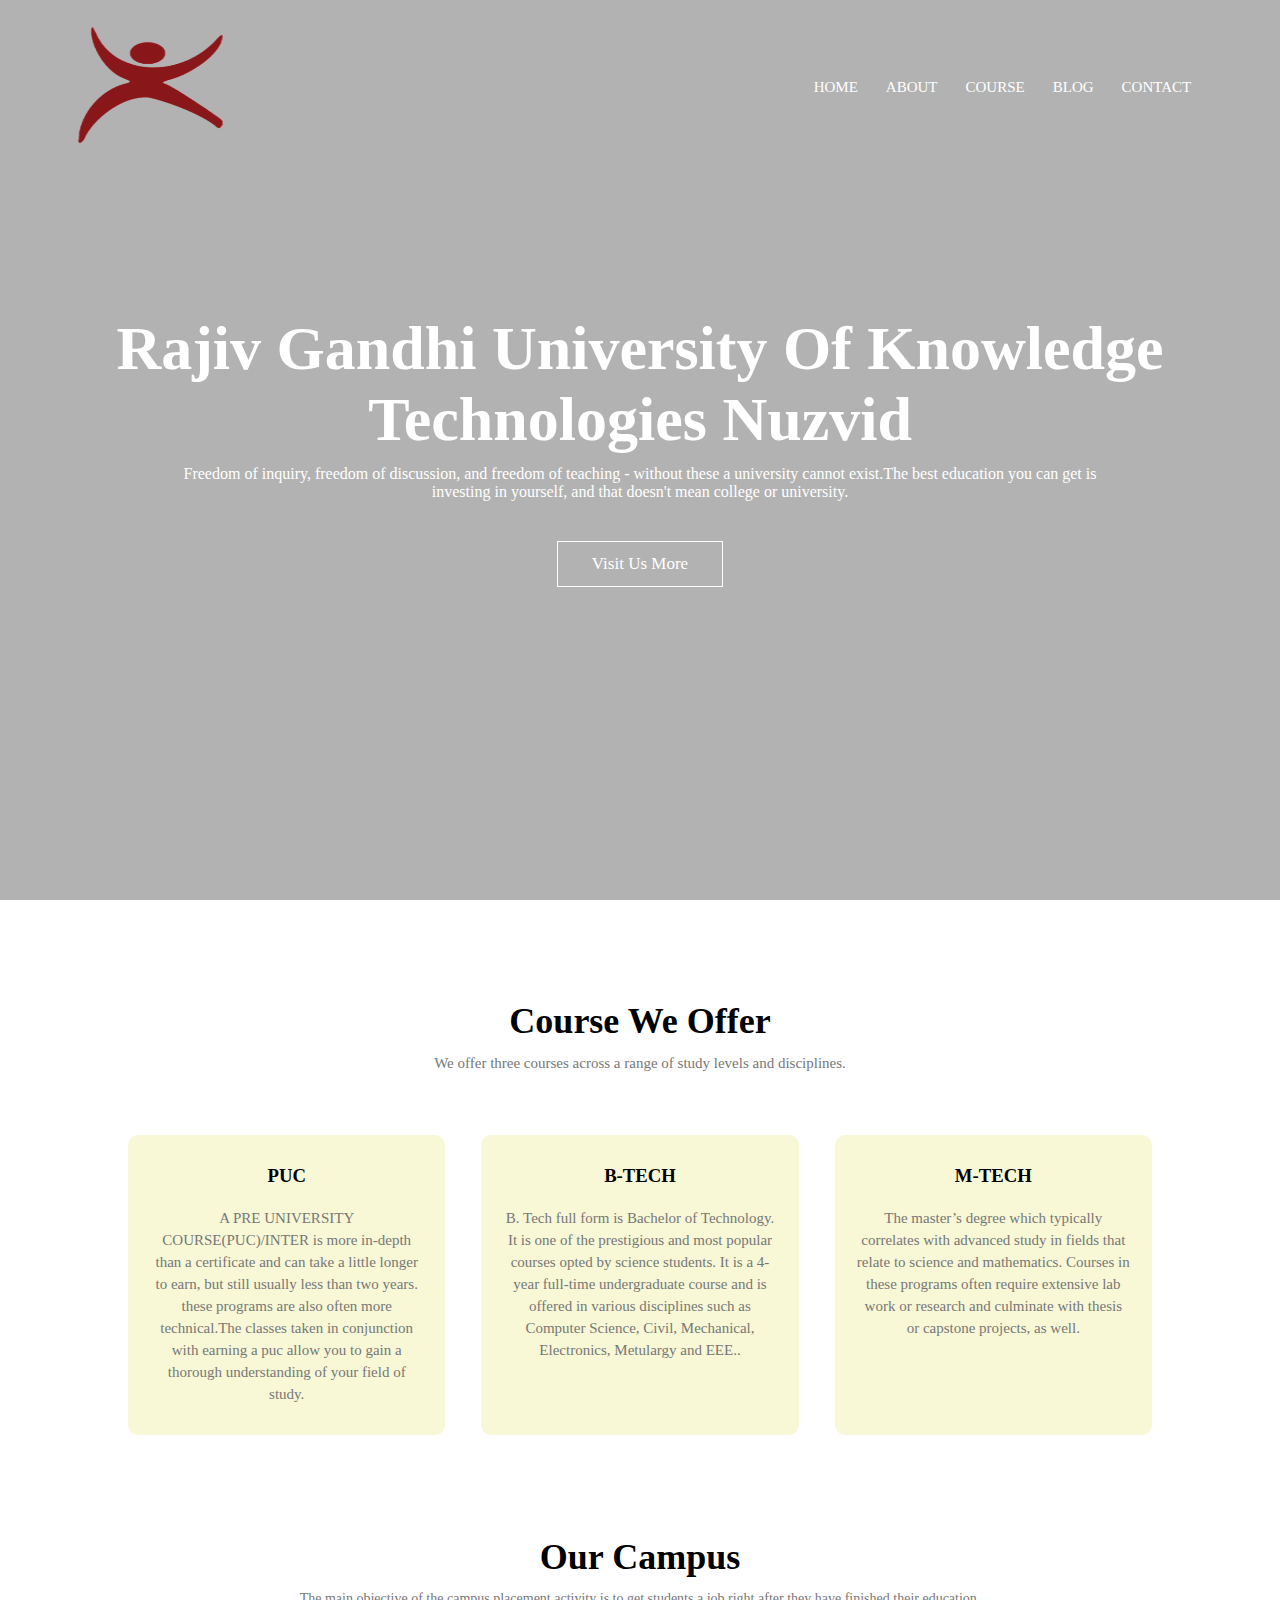
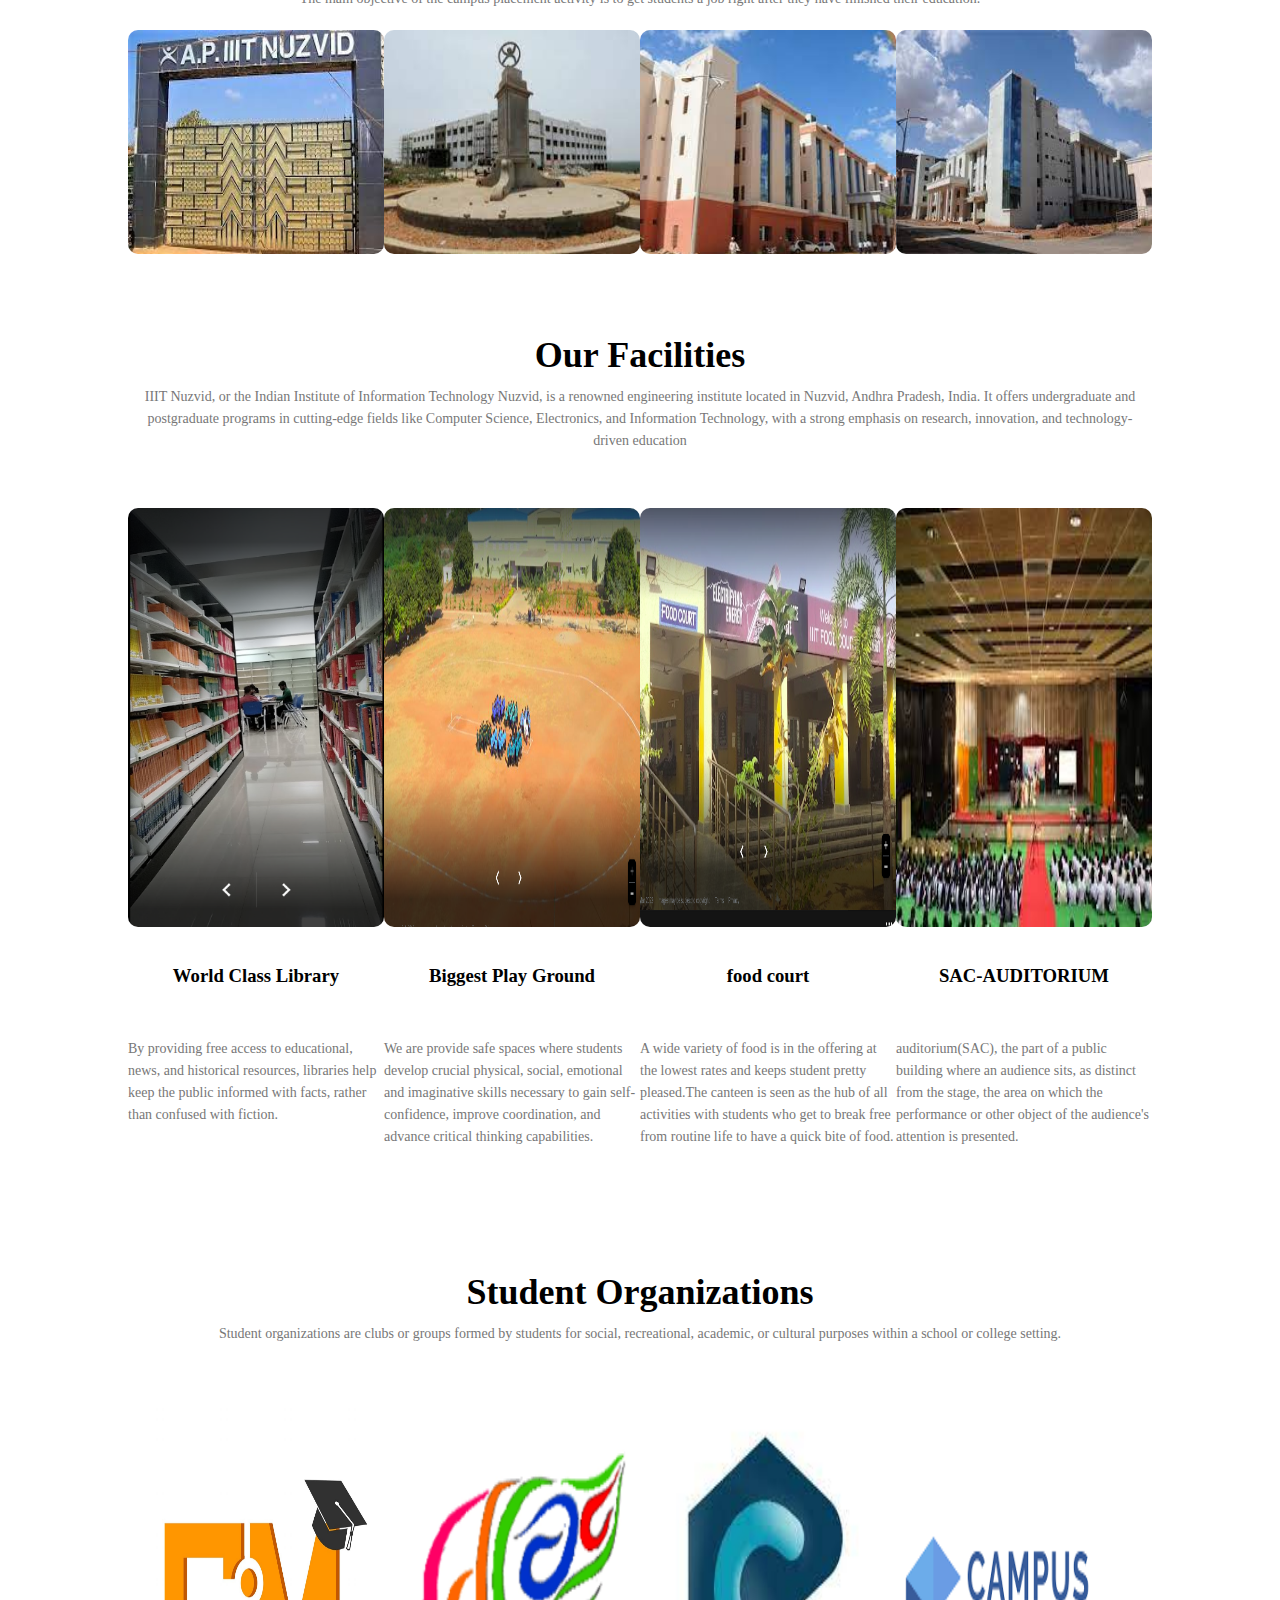
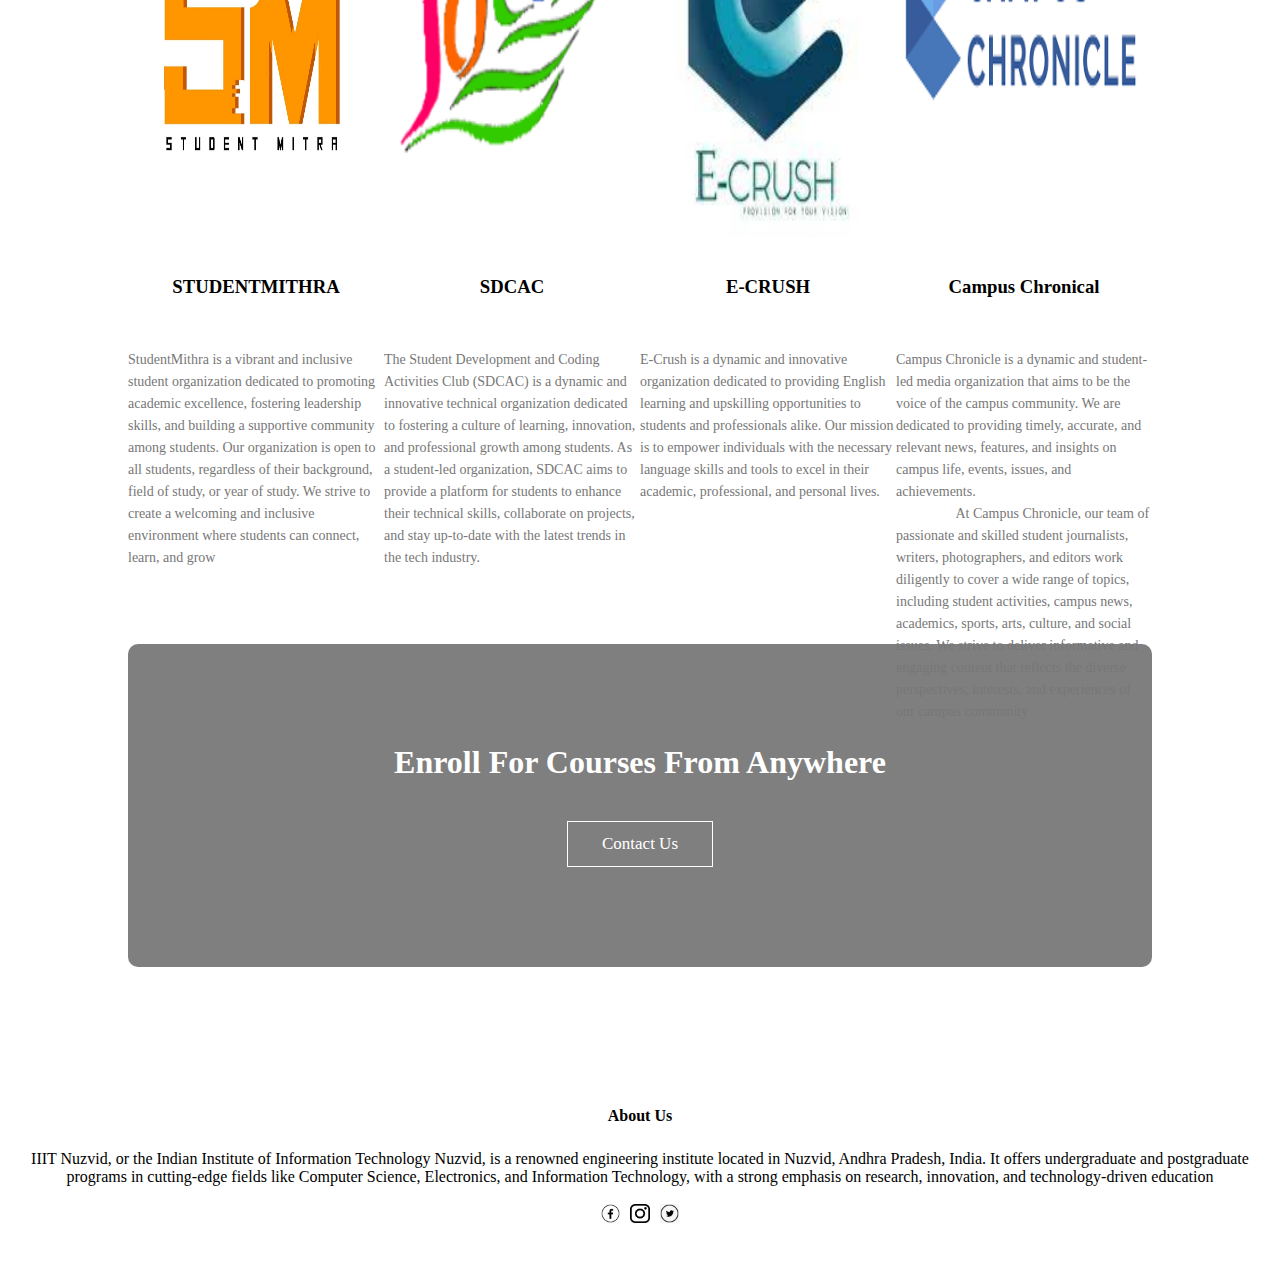
==== index.html @ 4514f5bd "Add files via upload" ====
<!DOCTYPE html>
<html lang="en">

<head>
    <meta charset="UTF-8">
    <meta name="viewport" content="width=device-width, initial-scale=1.0">
    <title>RGUKT</title>
    <link rel="stylesheet" href="style.css">
    <link rel="stylesheet" media="screen and (max-width:700px)" href="responsive.css">
</head>

<body>

    <section class="header">
        <nav>
            <a href="index.html"><img src="images/logo.png"></a>
            <div class="nav-links" id="nav-links">
                <i class="close-icon" onclick="hiddenMenu()">&#10006;</i>
                <ul>
                    <li><a href="index.html">HOME</a></li>
                    <li><a href="about.html">ABOUT</a></li>
                    <li><a href="course.html">COURSE</a></li>
                    <li><a href="blog.html">BLOG</a></li>
                    <li><a href="contact.html">CONTACT</a></li>

                </ul>
            </div>
            <i class="menu-icon" onclick="showMenu()">&#8801;</i>
        </nav>

        <div class="text-box">
            <h1>Rajiv Gandhi University Of Knowledge Technologies Nuzvid</h1>
            <p>Freedom of inquiry, freedom of discussion, and freedom of teaching - without these a university cannot exist.The best education you can get is <br>investing in yourself, and that doesn't mean college or university.</p>

            <a href="" class="visit-btn">Visit Us More</a>

        </div>

    </section>


    <section class="course">
        <h1>Course We Offer</h1>
        <p>We offer three courses across a range of study levels and disciplines.</p>

        <div class="course-cards">
            <div class="card">
                <h3>PUC</h3>
                <p>A PRE UNIVERSITY COURSE(PUC)/INTER is more in-depth than a certificate and can take a little longer to earn, but still usually less than two years. these programs are also often more technical.The classes taken in conjunction with earning a puc allow you to gain a thorough understanding of your field of study.</p>
            </div>
            <div class="card">
                <h3>B-TECH</h3>
                <p>B. Tech full form is Bachelor of Technology. It is one of the prestigious and most popular courses opted by science students. It is a 4-year full-time undergraduate course and is offered in various disciplines such as Computer Science, Civil, Mechanical, Electronics, Metulargy and EEE..</p>
            </div>
            <div class="card">
                <h3>M-TECH</h3>
                <p>The master’s degree which typically correlates with advanced study in fields that relate to science and mathematics. Courses in these programs often require extensive lab work or research and culminate with thesis or capstone projects, as well.</p>
            </div>
        </div>
    </section>


    <section class="campus">
        <h1>Our Campus</h1>
        <p>The main objective of the campus placement activity is to get students a job right after they have finished their education.</p>

        <div class="campus-cards">
            <div class="card-col">
                <img src="images/iiitn.jpeg" alt="">
                <div class="layer">
                    <h3>NUZVID</h3>
                </div>
            </div>

            <div class="card-col">
                <img src="images/iiits.jpeg" alt="">
                <div class="layer">
                    <h3>SRIKAKULAM</h3>
                </div>
            </div>
            <div class="card-col">
                <img src="images/iiito.jpeg" alt="">
                <div class="layer">
                    <h3>ONGOAL</h3>
                </div>
            </div>
            <div class="card-col">
                <img src="images/iiitr.jpeg" alt="">
                <div class="layer">
                    <h3>RK VALLEY</h3>
                </div>
            </div>

        </div>
    </section>


    <!-- facilities -->

    <section class="facilities">
        <h1>Our Facilities</h1>
        <p>IIIT Nuzvid, or the Indian Institute of Information Technology Nuzvid, is a renowned engineering institute located in Nuzvid, Andhra Pradesh, India. It offers undergraduate and postgraduate programs in cutting-edge fields like Computer Science, Electronics, and Information Technology, with a strong emphasis on research, innovation, and technology-driven education</p>

        <div class="facilities-card">
            <div class="fac-card">
                <img src="images/library.png" alt="">
                <h3>World Class Library</h3>
                <p>By providing free access to educational, news, and historical resources, libraries help keep the public informed with facts, rather than confused with fiction.</p>
            </div>
            <div class="fac-card">
                <img src="images/ground.png" alt="">
                <h3>Biggest Play Ground</h3>
                <p>We are provide safe spaces where students develop crucial physical, social, emotional and imaginative skills necessary to gain self-confidence, improve coordination, and advance critical thinking capabilities.</p>
            </div>
            <div class="fac-card">
                <img src="images/fc.png" alt="">
                <h3>food court</h3>
                <p>A wide variety of food is in the offering at the lowest rates and keeps student pretty pleased.The canteen is seen as the hub of all activities with students who get to break free from routine life to have a quick bite of food.</p>
            </div>
             <div class="fac-card">
                <img src="images/aud.jpeg" alt="">
                <h3>SAC-AUDITORIUM</h3>
                <p>auditorium(SAC), the part of a public building where an audience sits, as distinct from the stage, the area on which the performance or other object of the audience's attention is presented.</p>
            </div>
        </div>

    </section>

    <section class="facilities">
        <h1>Student Organizations</h1>
            <p>Student organizations are clubs or groups formed by students for social, recreational, academic, or cultural purposes within a school or college setting.</p>
        <div class="facilities-card">
            <div class="fac-card">
                <img src="images/sm.jpg" alt="">
                <h3>STUDENTMITHRA</h3>
                <p>StudentMithra is a vibrant and inclusive student organization dedicated to promoting academic excellence, fostering leadership skills, and building a supportive community among students. Our organization is open to all students, regardless of their background, field of study, or year of study. We strive to create a welcoming and inclusive environment where students can connect, learn, and grow</p>
            </div>
            <div class="fac-card">
                <img src="images/sdcac.png" alt="">
                <h3>SDCAC</h3>
                <p>The Student Development and Coding Activities Club (SDCAC) is a dynamic and innovative technical organization dedicated to fostering a culture of learning, innovation, and professional growth among students. As a student-led organization, SDCAC aims to provide a platform for students to enhance their technical skills, collaborate on projects, and stay up-to-date with the latest trends in the tech industry.</p>
            </div>
            <div class="fac-card">
                <img src="images/ecrush.jpeg" alt="">
                <h3>E-CRUSH</h3>
                <p>E-Crush is a dynamic and innovative organization dedicated to providing English learning and upskilling opportunities to students and professionals alike. Our mission is to empower individuals with the necessary language skills and tools to excel in their academic, professional, and personal lives.</p>
            </div>
             <div class="fac-card">
                <img src="images/cc.png" alt="">
                <h3>Campus Chronical</h3>
                <p>Campus Chronicle is a dynamic and student-led media organization that aims to be the voice of the campus community. We are dedicated to providing timely, accurate, and relevant news, features, and insights on campus life, events, issues, and achievements.
                 At Campus Chronicle, our team of passionate and skilled student journalists, writers, photographers, and editors work diligently to cover a wide range of topics, including student activities, campus news, academics, sports, arts, culture, and social issues. We strive to deliver informative and engaging content that reflects the diverse perspectives, interests, and experiences of our campus community</p>
            </div>
        </div>
    </section>

    <section class="online-course">
        <h1>Enroll For Courses From Anywhere</h1>
        <a href="" class="visit-btn">Contact Us</a>
    </section>


<!-- footer -->

<section class="footer">
    <h4>About Us</h4>
      <p>IIIT Nuzvid, or the Indian Institute of Information Technology Nuzvid, is a renowned engineering institute located in Nuzvid, Andhra Pradesh, India. It offers undergraduate and postgraduate programs in cutting-edge fields like Computer Science, Electronics, and Information Technology, with a strong emphasis on research, innovation, and technology-driven education</p>
    <div class="icons">
        <i class="fo-img" class="facebook"><img src="images/footer1.png" alt=""></i>
        <i class="fo-img" class="instagram"><img src="images/footer2.png" alt=""></i>
        <i class="fo-img" class="twitter"><img src="images/footer3.png" alt=""></i>
    </div>
</section>


    <!-- javascript for slide menu -->

    <script>
        var navlinks = document.getElementById("nav-links")

        function hiddenMenu() {
            navlinks.style.right= "-200px";
        }

        function showMenu() {
            navlinks.style.right = "0";
        }


    </script>

</body>

</html>
---- style.css ----
*{
    margin: 0;
    padding: 0;
  
}

/* header */

.header{
    min-height: 100vh;
    width: 100%;
    background-image:linear-gradient(rgba(0,0,0,.3),rgba(0,0,0,.3)),url('images/h.jpg');
    background-position: center;
    background-size: cover;
    position: relative;
}

/* navbar */

nav{
    display: flex;
    padding: 2% 6%;
    justify-content: space-between;
    align-items: center;
}

nav img{
    width: 150px;
    height: 120px;

}

.nav-links{
    flex: 1;
    text-align: right;
}

.nav-links ul li{
    list-style: none;
    display: inline-block;
    padding: 8px 12px;
    position: relative;
}


.nav-links ul li a{
    color: white;
    text-decoration: none;
    font-size: 15px;
}


.nav-links ul li::after{
    content: "";
    width: 0%;
    height: 2px;
    background: rgb(228, 85, 85);
    display: block;
    margin: auto;
    transition: 0.5s;
}

.nav-links ul li:hover::after{
    width: 100%;
}


.text-box{
    width: 95%;
    color: white;
    position: absolute;
    top: 50%;
    left: 50%;
    transform: translate(-50%,-50%);
    text-align: center;
}

.text-box h1{
    font-size: 62px;
    
}

.text-box p{
    margin: 10px 0 40px;
    font-size: 16px;
}

.visit-btn{
    display: inline-block;
    text-decoration: none;
    color: white;
    border: 1px solid white;
    padding: 12px 34px;
    font-size: 17px;
    background: transparent;
    position: relative;
    cursor: pointer;
}

.visit-btn:hover{
    border: 1px solid rgb(228, 85, 85);
    background: rgb(228, 85, 85);
    transition: .5s;
}

nav .close-icon, .menu-icon{
    display: none;
}



/* course section */

.course{
    width: 80%;
    margin: auto;
    text-align: center;
    padding-top: 100px;
}

.course h1{
    font-size: 36px;
    font-weight: 600;
}


.course p{
    color: #777;
    font-size: 15px;
    font-weight: 300;
    line-height: 22px;
    padding: 10px;
}

.course-cards{
    margin-top: 5%;
    display: flex;
    justify-content: space-between;
}


.card{
    flex-basis: 31%;
    background: rgb(231, 233, 119,0.3);
    border-radius: 10px;
    margin-bottom: 5%;
    padding:  20px  12px;
    box-sizing: border-box;
    transition: 0.5s;
}

.course-cards h3{
    text-align: center;
    font-weight: 600;
    margin: 10px 0;
}

.card:hover{
    box-shadow: 0 0 20px 0px rgb(0, 0, 0,0.3);
}





/* campus section */
.campus{
    
    width: 80%;
    margin: auto;
    text-align: center;
    padding-top: 50px;
}

.campus h1{
    font-size: 36px;
    font-weight: 600;
}

.campus p{
    color: #777;
    font-size: 14px;
    font-weight: 300;
    line-height: 22px;
    padding: 10px;
}

.campus-cards{
     display: flex;
     justify-content: space-between;
     margin-top: 10px;
}

.card-col{
    flex-basis: 32%;
    border-radius: 10px;
    margin-bottom: 30px;
    position: relative;
    overflow: hidden;
}

.card-col img{
    width: 100%;
    display: block;
    height: 100%;
}

.card-col .layer{
    background:transparent;
    height: 100%;
    width: 100%;
    position: absolute;
    top: 0;
    left: 0;
    transition: 0.5s;
}


.card-col .layer:hover{
    background: rgb(255, 0, 0,0.7);
}


.layer h3{
    width: 100%;
    font-weight: 500;
    color: white;
    font-size: 22px;
    bottom: 0;
    /* left: 50%; */
    /* transform: translateX(-50%); */
    position: absolute;
    opacity: 0;
    transition: 0.5s;
}

.layer:hover h3{
    bottom: 49%;
    opacity: 1;
}



/* facilities section */
.facilities{
    width: 80%;
    margin: auto;
    text-align: center;
    padding-top: 50px;
}

.facilities p{
    color: #777;
    font-size: 14px;
    font-weight: 300;
    line-height: 22px;
    padding: 10px;
}

.facilities h1{
    font-size: 36px;
    font-weight: 600;
}

.facilities-card{
    display:-webkit-flex;
    justify-content:start;
    white-space:pre-wrap;
    margin-top: 10px;
}


.fac-card{
    flex-basis: 100%;
    border-radius: 10px;
    margin-bottom: 5%;
    text-align: left;
}

.fac-card img{
    width: 100%;
    border-radius: 10px;
    height: 60%;
}

.fac-card img:hover{
    box-shadow: 0 3px 5px 5px rgb(0,0,0,.3 );
    width: 100%;
}

.fac-card h3{
    margin-top: 16px;
    margin-bottom: 15px;
    text-align: center;
}

.fac-card p{
    padding: 0;
}


.online-course{
    margin: 100px auto;
    width: 80%;
    background-image: linear-gradient(rgba(0, 0, 0,0.5), rgba(0, 0, 0,0.5));
    background-position: center;
    background-size: cover;
    border-radius: 10px;
    text-align: center;
    padding: 100px 0;

}

.online-course h1{
    color: white;
    margin-bottom: 40px;
    padding: 0;
}





/* footer */

.footer{
    width: 100%;
    text-align: center;
    padding: 30px 0;

}

.footer h4{
    margin-bottom: 25px;
    margin-top: 10px;
    font-weight: 600;
}

.fo-img img{
    margin: 0 3px;
    cursor: pointer;
    padding: 18px 0;
}

.fo-img img{
    width: 1.5%;
}


/* --------- About page ---------- */

.about-header{
    height: 65vh;
    width: 100%;
    background-image: linear-gradient(rgba(0,0,0,.3),rgba(0,0,0,.3)) ,url('images/h.jpg');
    background-position: center;
    background-size: cover;
    text-align: center;
    color: white;
}

.about-header h1{
    font-size: 30px;
    font-weight: 600;
    margin-top: 80px;
}


.about-us{
    display: flex;
    justify-content: space-between;
    width: 80%;
    margin: auto;
    padding-top: 80px;
    padding-bottom: 50px;
}


.about-card{
    flex-basis: 48%;
    padding: 30px 2px;

}

.about-card img{
    width: 100%;
}

.about-card h1{
    font-size: 36px;
    font-weight: 600;
    padding-top: 0;
}


.about-card p{
    color: #777;
    font-size: 16px;
    font-weight: 300;
    line-height: 22px;
    padding: 15px 0 25px;
}


.about-btn{
    display: inline-block;
    text-decoration: none;
    color:rgb(228, 85, 85);
    border: 1px solid rgb(228, 85, 85);
    padding: 12px 34px;
    font-size: 15px;
    background: transparent;
    position: relative;
    cursor: pointer;
}

.about-btn:hover{
    border: 1px solid rgb(228, 85, 85);
    background: rgb(228, 85, 85);
    color: white;
    transition: .5s;
}


/* --------- Course page ----------- */

.course-header{
    height: 65vh;
    width: 100%;
    background-image: linear-gradient(rgba(0,0,0,.3),rgba(0,0,0,.3)) ,url('images/h.jpg');
    background-position: center;
    background-size: cover;
    text-align: center;
    color: white;
}

.course-header h1{
    font-size: 30px;
    font-weight: 600;
    margin-top: 80px;
}



/* ------- Blog page --------- */

.blog-header{
    height: 65vh;
    width: 100%;
    background-image: linear-gradient(rgba(0,0,0,.3),rgba(0,0,0,.3)) ,url('images/h.jpg');
    background-position: center;
    background-size: cover;
    text-align: center;
    color: white;
}

.blog-header h1{
    font-size: 30px;
    font-weight: 600;
    margin-top: 80px;
}

.blog-content{
    display: flex;
}

.blog-page{
    width: 80%;
    margin: auto;
    padding: 60px 0;
}

.content-left{
    flex-basis: 65%;
}

.content-left img{
    width: 100%;
}

.content-left h2{
    color: black;
    font-weight: 600;
    margin: 30px 0;
}

.content-left p{
    color: #777;
    font-size: 16px;
    line-height: 22px;
}



.content-right{
     flex-basis: 32%;
     margin-left: 35px;

}

.content-right h3{
    background: rgb(228, 85, 85) ;
    color: white;
    padding: 7px 0;
    font-size: 16px;
    margin-bottom: 20px;
    text-align: center;

}

.content-right div{
    display: flex;
    align-items: center;
    justify-content: space-between;
    color: #555;
    padding: 8px;
    box-sizing: border-box;
}

/* ----- comment box ---- */

.comment-box{
    border: 1px solid #ccc;
    margin: 50px 0;
    padding: 10px 20px;

}

.comment-box h3{
    text-align: left;
}

.comment-form input , .comment-form textarea{
    width: 100%;
    padding: 10px;
    margin: 15px 0;
    box-sizing: border-box;
    border: none;
    outline: none;
    background: #f0f0f0;
}

.comment-btn{
    display: inline-block;
    text-decoration: none;
    color:rgb(228, 85, 85);
    border: 1px solid rgb(228, 85, 85);
    padding: 12px 28px;
    font-size: 11px;
    background: transparent;
    position: relative;
    cursor: pointer;
    margin: 10px 0;
}

.comment-btn:hover{
    border: 1px solid rgb(228, 85, 85);
    background: rgb(228, 85, 85);
    color: white;
    transition: .5s;
}


 


/* -------- contact us page -------- */

.contact-header{
    height: 65vh;
    width: 100%;
    background-image: linear-gradient(rgba(0,0,0,.2),rgba(0,0,0,.2)) ,url('images/h.jpg');
    background-position: center;
    background-size: cover;
    text-align: center;
    color: white;
}

.contact-header h1{
    font-size: 30px;
    font-weight: 600;
    margin-top: 80px;
    /* box-shadow: 0 1px 10px 3px black;
    padding: 10px;
    width: 20%;
    left: 40%;
    position: absolute; */
}



.location{
    width: 80%;
    margin: auto;
    padding: 80px 0;
}


.location iframe{
    width: 100%;
}


.contact-us{
        display: flex;
        width: 80%;
        margin: auto;
        justify-content: space-between;

}

.information{
    flex-basis: 48%;
    margin-bottom: 30px;

}

.information div{
    display: flex;
    align-items: center;
    margin-bottom: 40px;
}


.information div p{
    color: #777;
    font-size: 12px;
    line-height: 22px;
    padding: 0;

}

.information div h5{
    font-size: 20px;
    margin-bottom: 5px;
    color: #555;
    font-weight: 400;
}


/* detail-info  */

.detail-info input , .detail-info textarea{
    width: 100%;
    padding: 15px;
    margin-bottom: 17px;
    outline: none;
    border: 1px solid #ccc;
    box-sizing: border-box;
}



.send-info{
    display: inline-block;
    text-decoration: none;
    color:rgb(228, 85, 85);
    border: 1px solid rgb(228, 85, 85);
    padding: 12px 28px;
    font-size: 11px;
    background: transparent;
    position: relative;
    cursor: pointer;
    margin: 10px 0;
}

.send-info:hover{
    border: 1px solid rgb(228, 85, 85);
    background: rgb(228, 85, 85);
    color: white;
    transition: .5s;
}
---- responsive.css ----
/* navbar */

.text-box {
    top: 65%;
}

.text-box h1{
    font-size: 25px;
    
}

.nav-links ul li{
    display: block;
    margin: 12px 0px;
}

.nav-links{
    position: fixed;
    background: #20843c;
    height: 100vh;
    width: 200px;
    top: 0;
    right: -200px;
    text-align: left;
    z-index: 2;
    transition: 1s;
}

nav .close-icon, .menu-icon{
    display: block;
    color: white;
    margin: 10px;
    font-size: 25px;
    cursor: pointer;
    
}

nav .menu-icon{
    font-size: 35px;
}

.nav-links ul{
    padding: 35px;
}


/*--------------- home page -------------*/

/* campus setion */

.campus-cards {
    display: block;
}





/*-------------- about page ------------*/

.about-us{
    display: block;
}

.about-header h1 {
    margin-top: 100px;
}






/*-------------- course page ---------------------*/

.course-cards{
    flex-direction: column;
}

.course-header h1{
    margin-top: 100px;
}



/* facillity section */
.facilities-card {
    display: block;
}








/* blog section */
.online-course h1{
    font-size: 22px;
  }


.blog-content {
    display: block;
}


.content-right{
margin-left: 0;

}

.blog-header h1 {
font-size: 27px;
margin-top: 100px;
}



/* contact section */

.contact-us{
    display: block;
}

.contact-header h1 {
    margin-top: 100px;
}





/* footer   */

.footer p{
    margin: 0 25px;
}

.fo-img img {
    width: 6%;
}
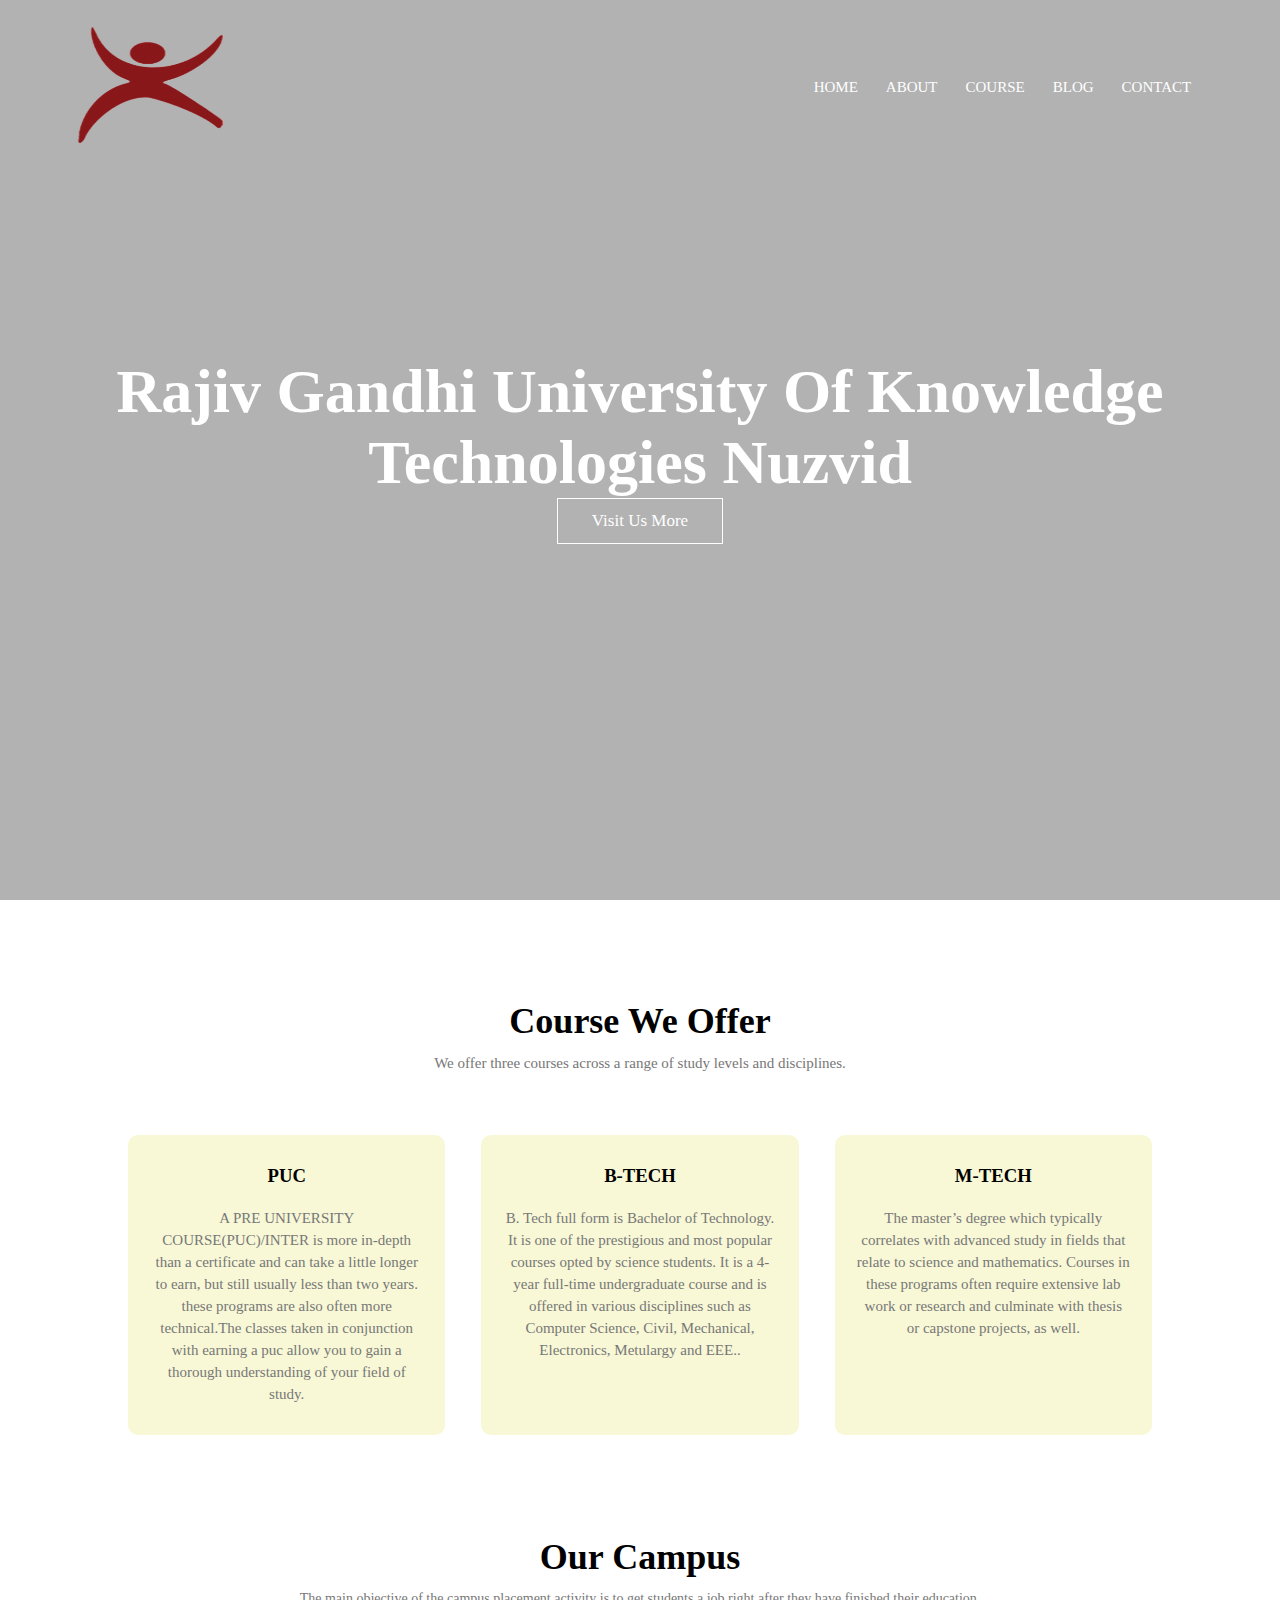
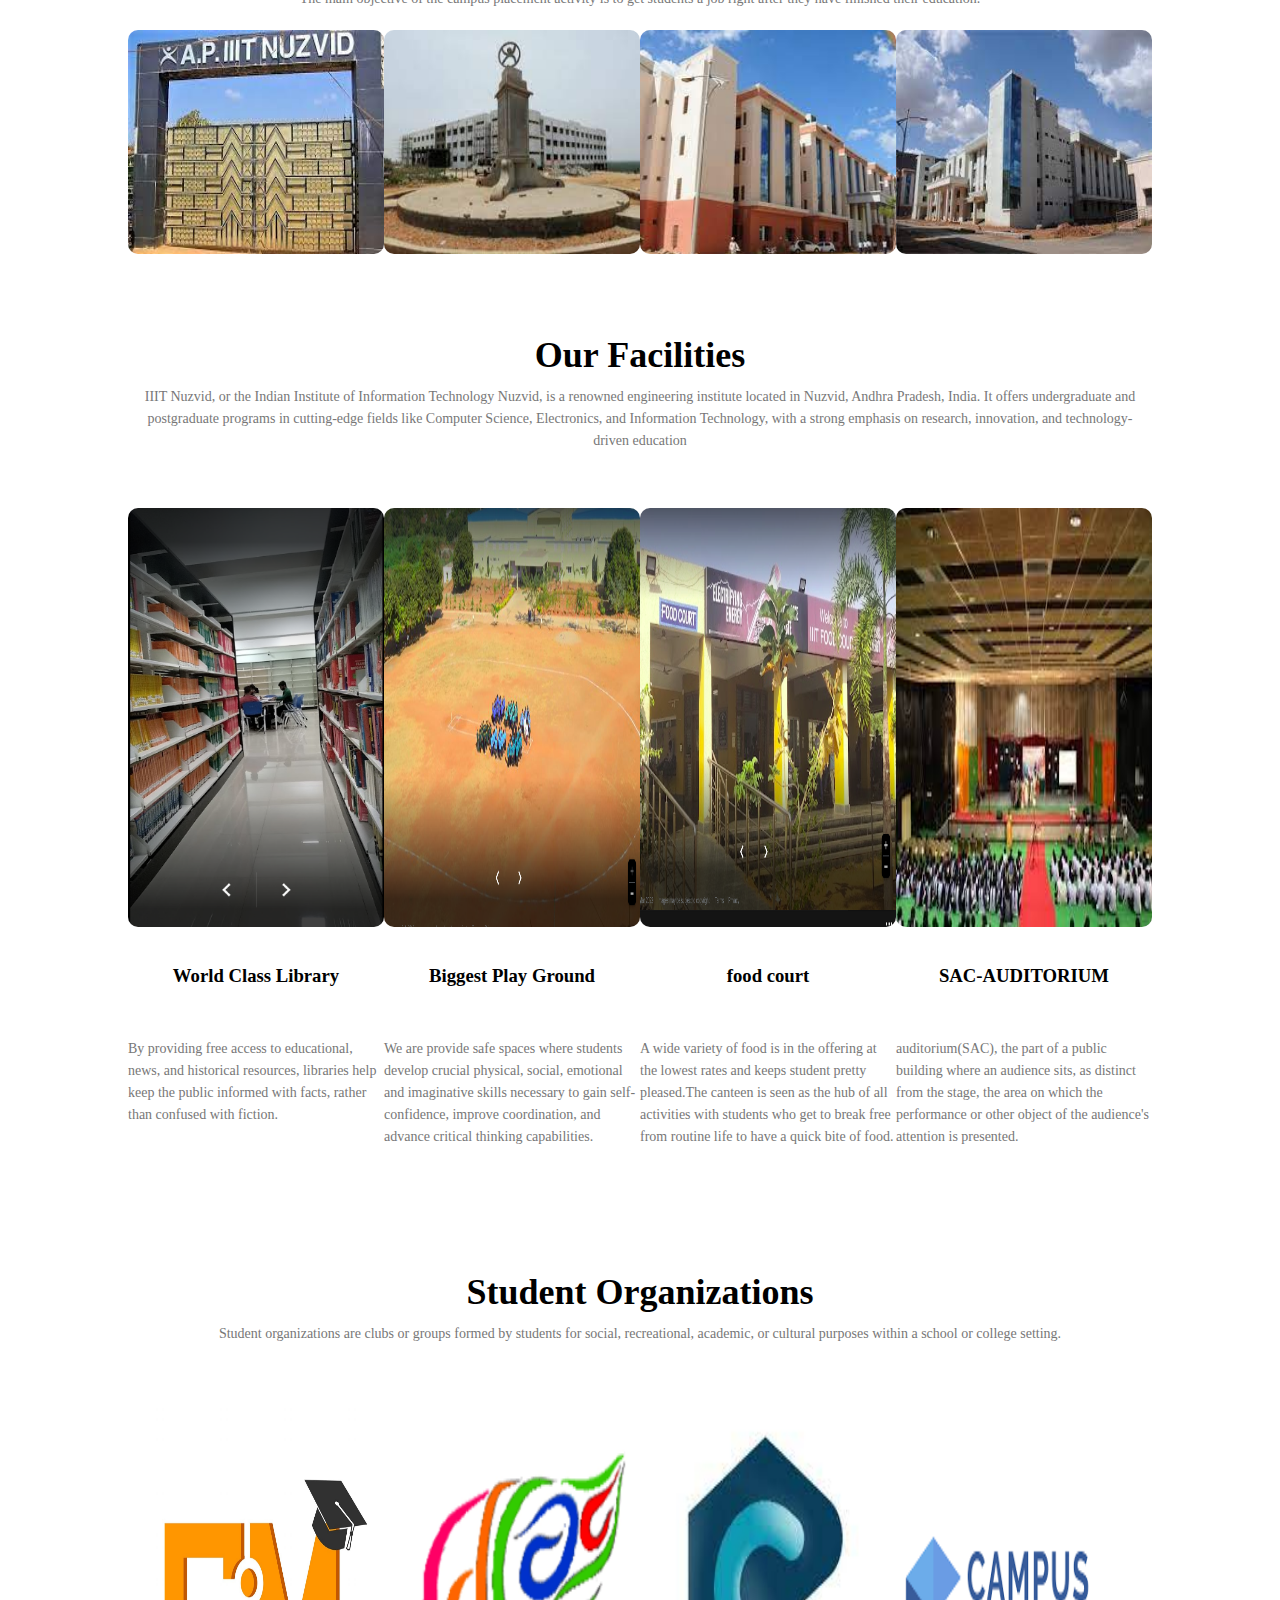
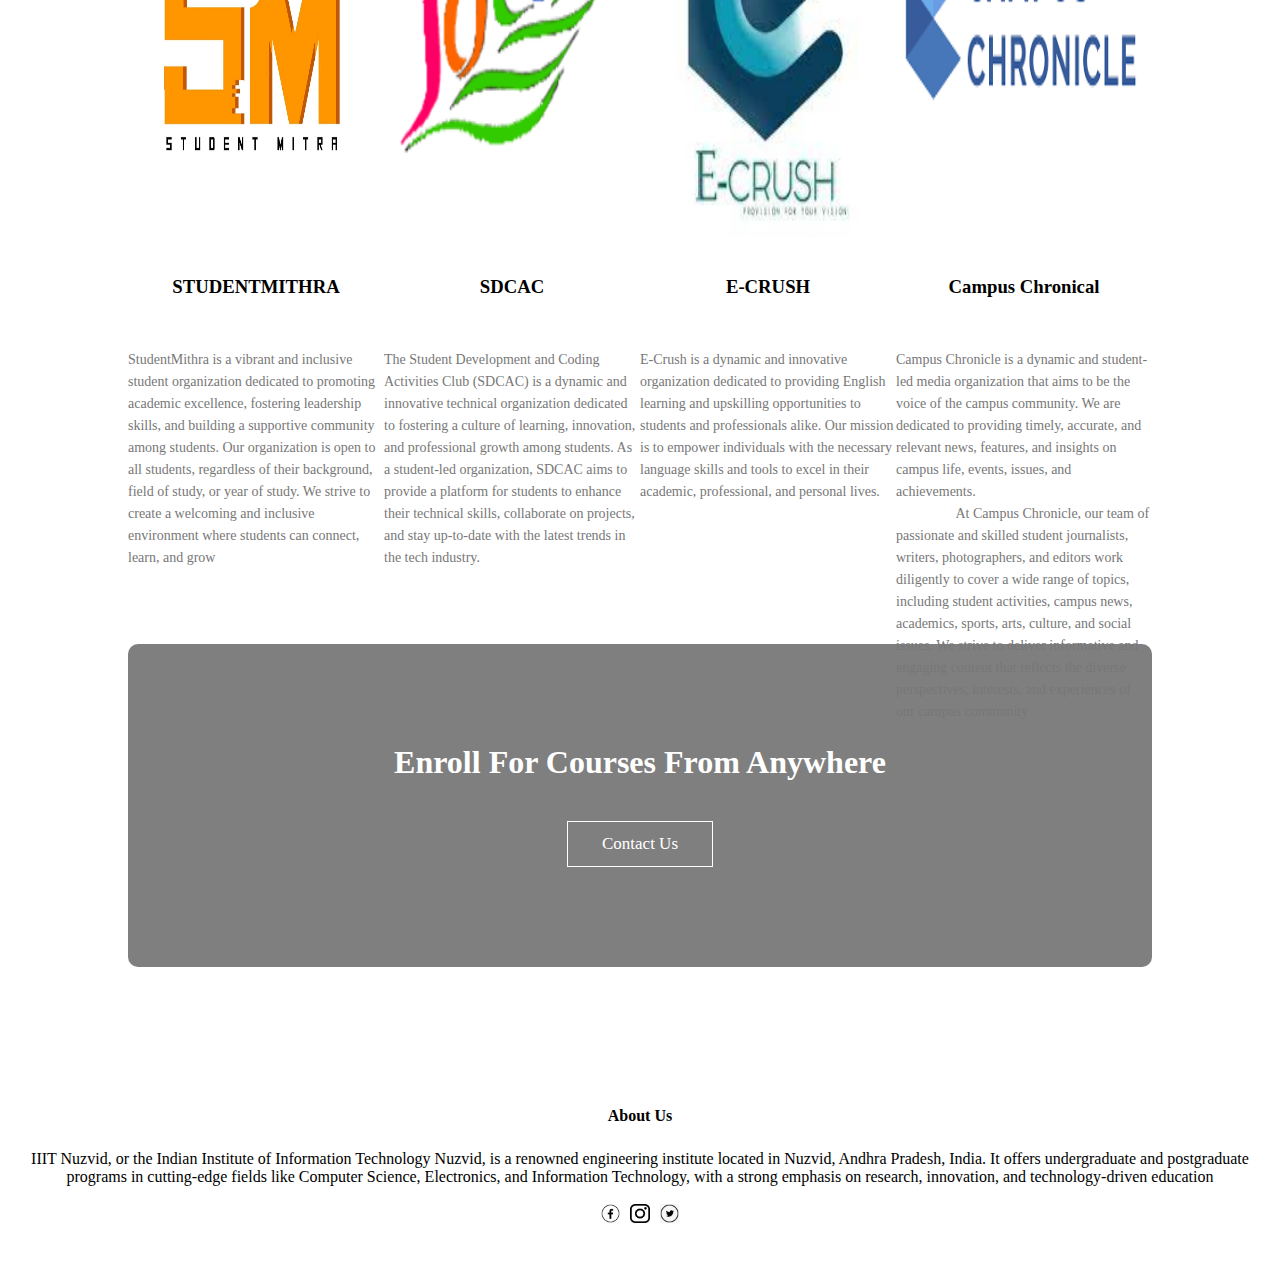
==== commit 4606212f: "Update index.html" ====
--- a/index.html
+++ b/index.html
@@ -30,7 +30,6 @@
 
         <div class="text-box">
             <h1>Rajiv Gandhi University Of Knowledge Technologies Nuzvid</h1>
-            <p>Freedom of inquiry, freedom of discussion, and freedom of teaching - without these a university cannot exist.The best education you can get is <br>investing in yourself, and that doesn't mean college or university.</p>
 
             <a href="" class="visit-btn">Visit Us More</a>
 
@@ -191,4 +190,4 @@
 
 </body>
 
-</html>+</html>
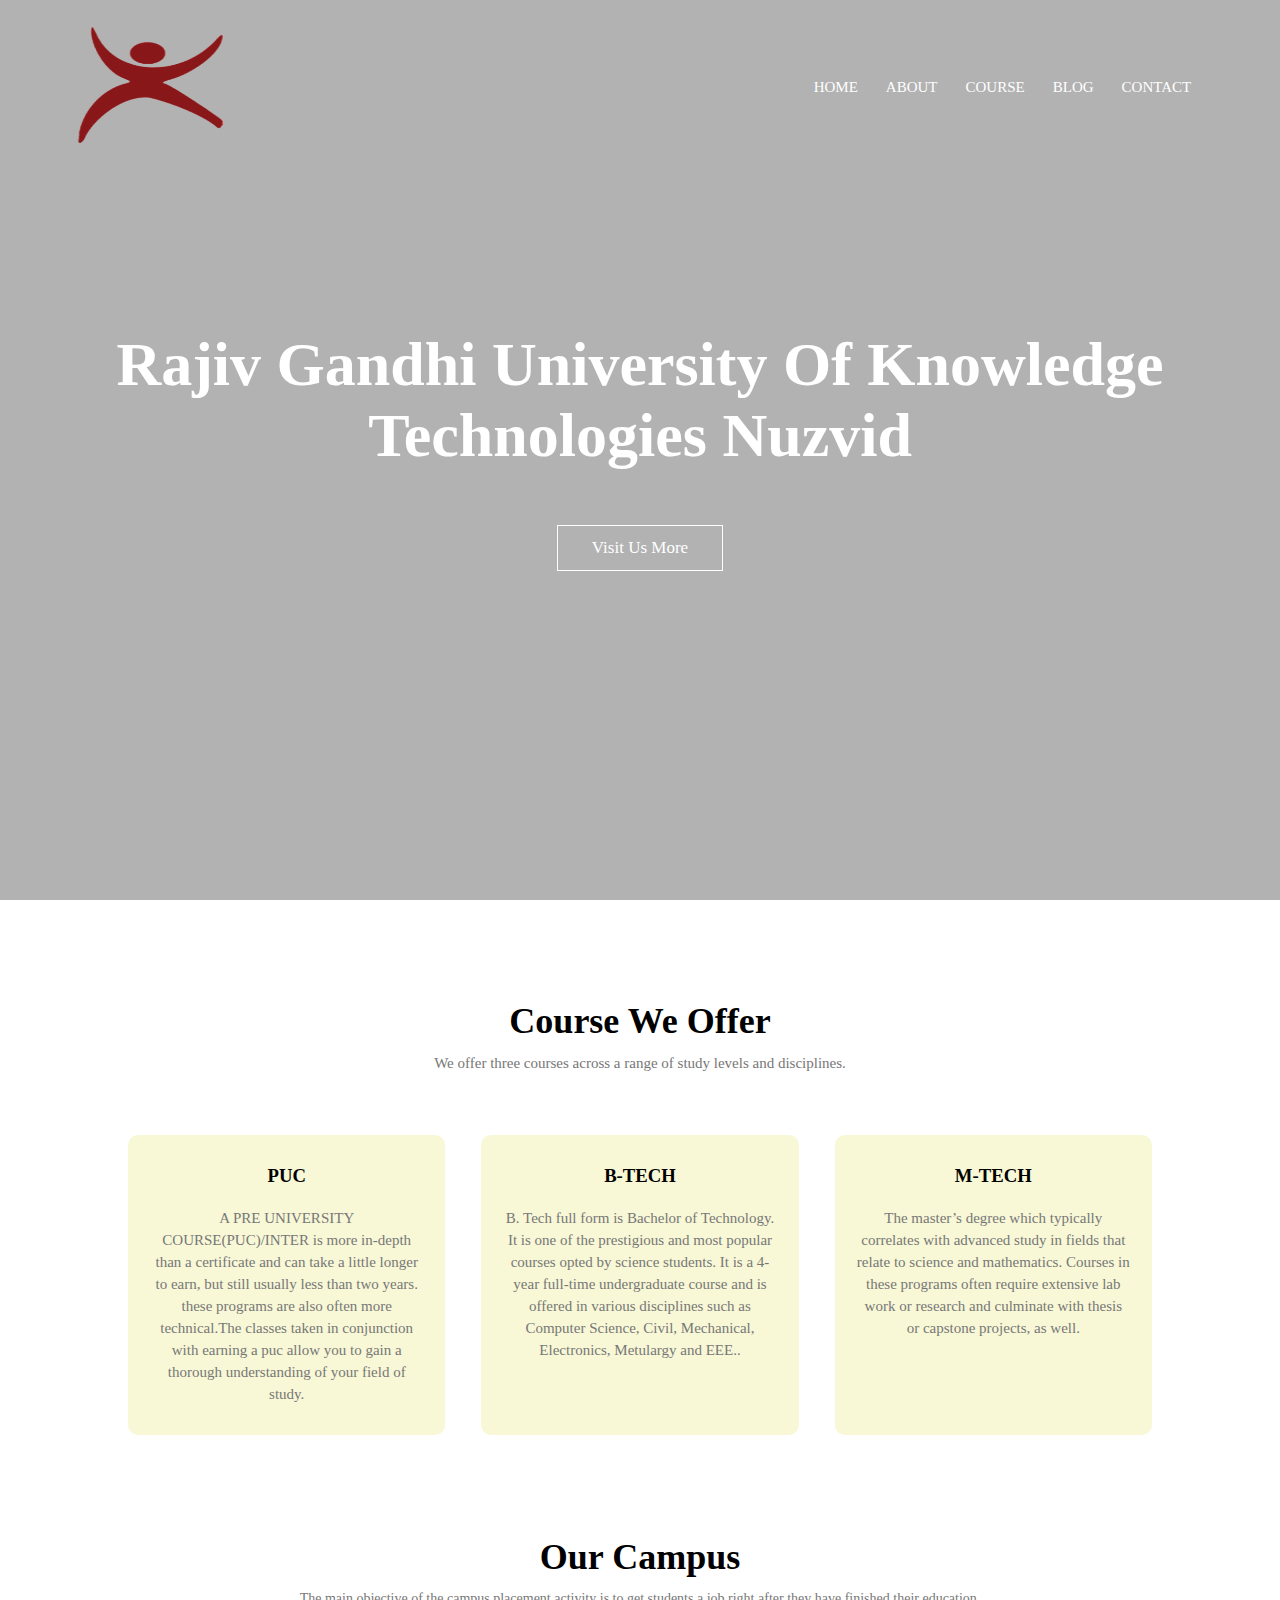
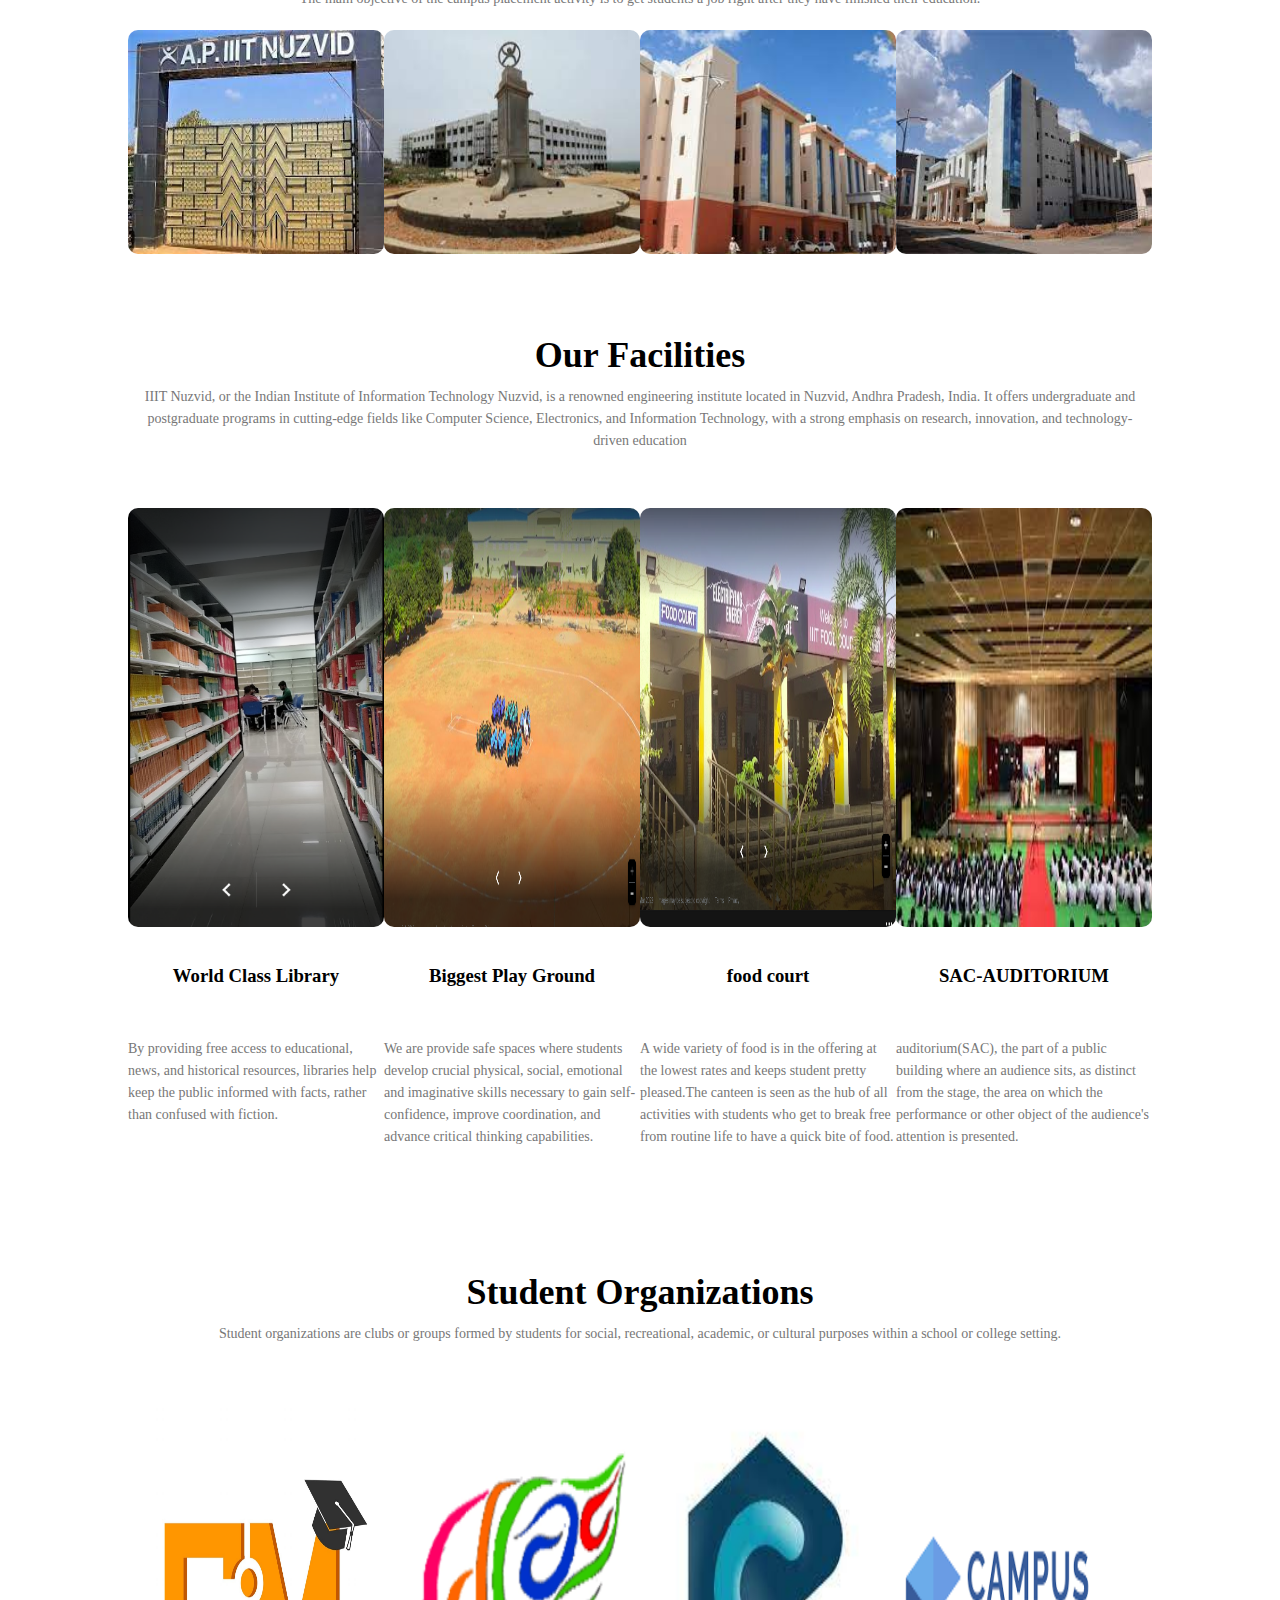
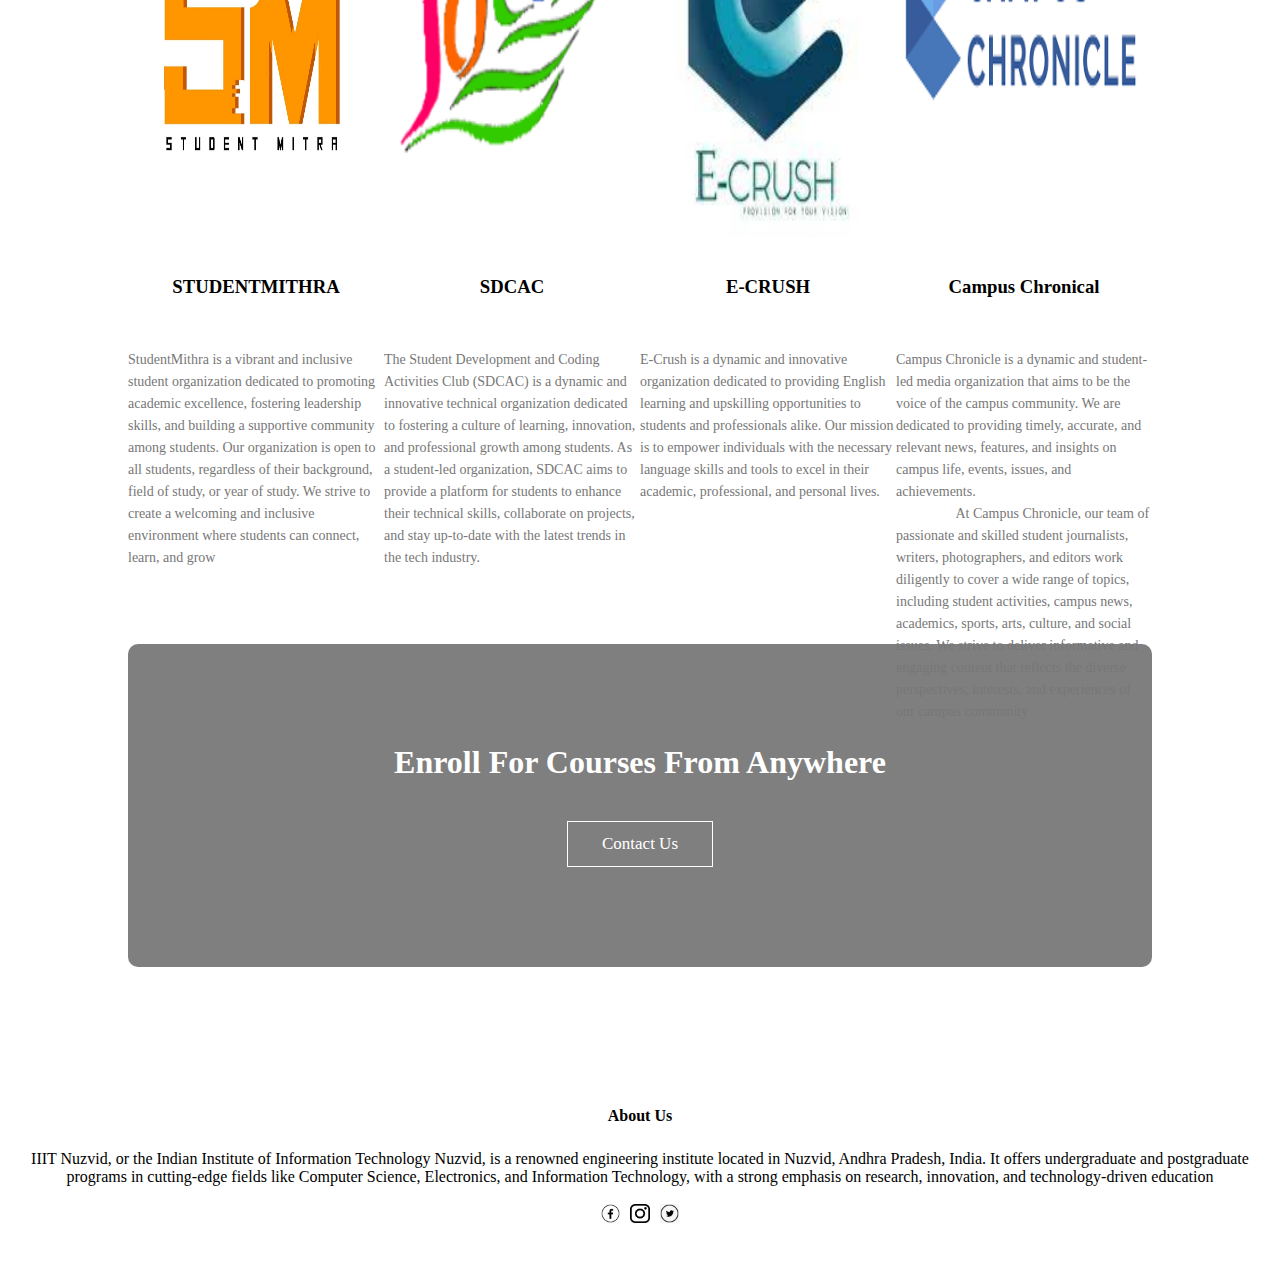
==== commit 229cc129: "Update index.html" ====
--- a/index.html
+++ b/index.html
@@ -29,7 +29,7 @@
         </nav>
 
         <div class="text-box">
-            <h1>Rajiv Gandhi University Of Knowledge Technologies Nuzvid</h1>
+            <h1>Rajiv Gandhi University Of Knowledge Technologies Nuzvid</h1><br><br><br>
 
             <a href="" class="visit-btn">Visit Us More</a>
 
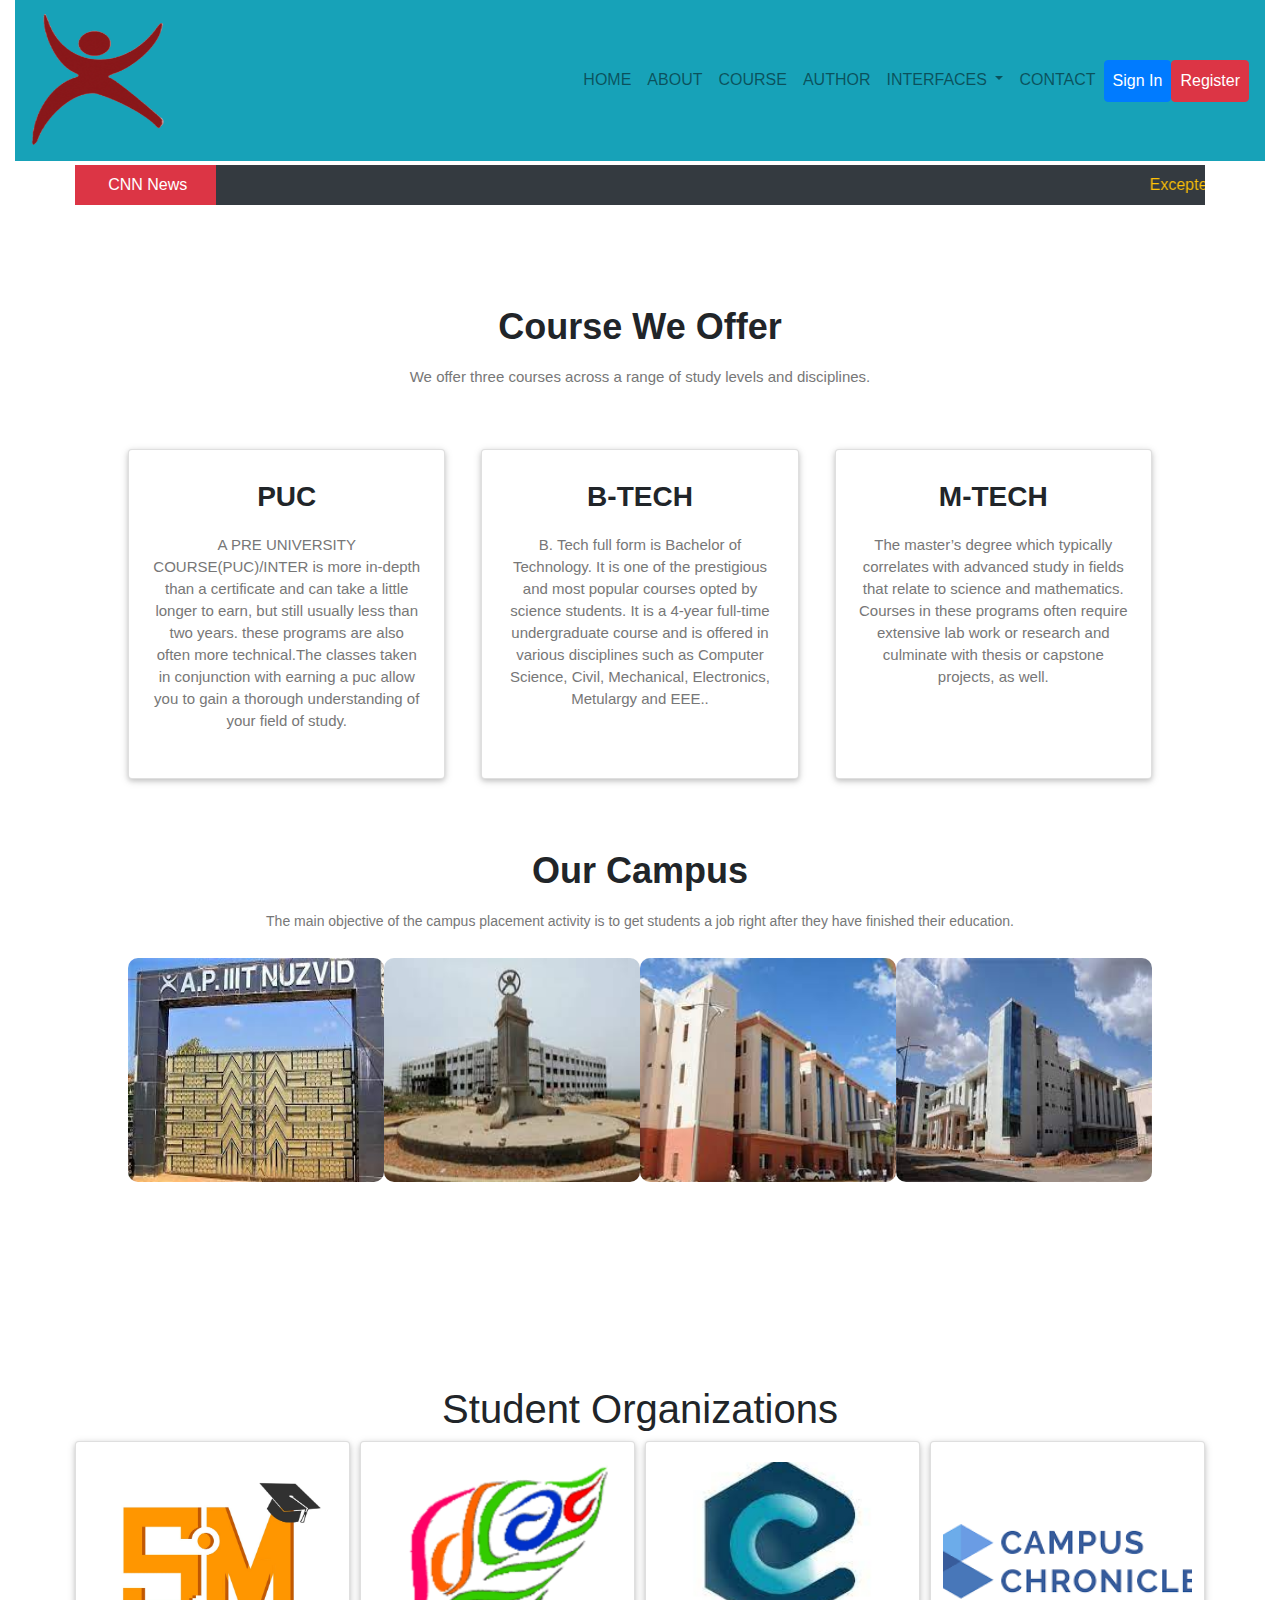
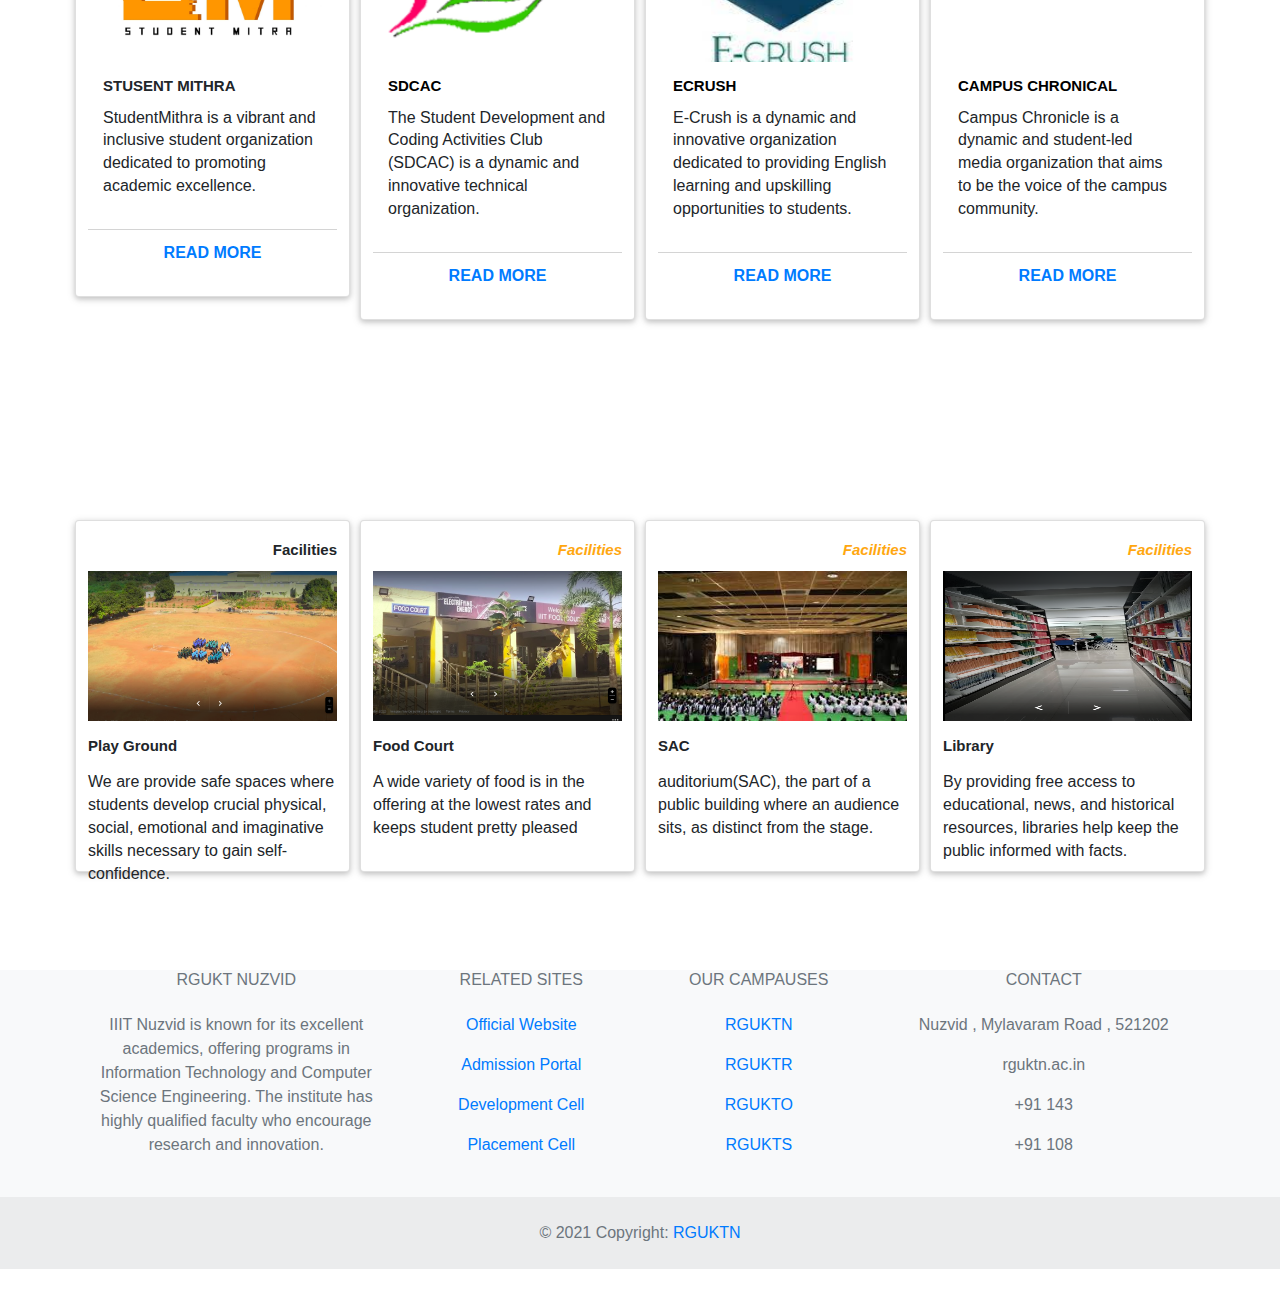
==== commit a516a806: "Add files via upload" ====
--- a/index.html
+++ b/index.html
@@ -2,18 +2,27 @@
 <html lang="en">
 
 <head>
+
     <meta charset="UTF-8">
     <meta name="viewport" content="width=device-width, initial-scale=1.0">
     <title>RGUKT</title>
+
+    <!--normal bootstrap-->
     <link rel="stylesheet" href="style.css">
     <link rel="stylesheet" media="screen and (max-width:700px)" href="responsive.css">
+    <link rel="stylesheet" href="css/bootstrap.min.css">
+    <script href="js/bootstrap.bundle.min.js"></script>
+    <script href="jquery/jquery-3.7.0.min.js"></script>
+
+    
 </head>
 
 <body>
 
-    <section class="header">
+ <!--  <section class="header">
         <nav>
             <a href="index.html"><img src="images/logo.png"></a>
+
             <div class="nav-links" id="nav-links">
                 <i class="close-icon" onclick="hiddenMenu()">&#10006;</i>
                 <ul>
@@ -25,19 +34,90 @@
 
                 </ul>
             </div>
-            <i class="menu-icon" onclick="showMenu()">&#8801;</i>
         </nav>
 
         <div class="text-box">
-            <h1>Rajiv Gandhi University Of Knowledge Technologies Nuzvid</h1><br><br><br>
-
-            <a href="" class="visit-btn">Visit Us More</a>
+            <h1>Rajiv Gandhi University Of Knowledge Technologies Nuzvid</h1>
+
+            <div class="container mt-5">
+                <div class="row">
+                    <div class="col-md-12">
+                        <div class="d-flex justify-content-between align-items-center breaking-news bg-white rounded-right">
+                            <div class="d-flex flex-row flex-grow-1 flex-fill justify-content-center bg-danger py-2 text-white px-1 news rounded-left"><span class="d-flex align-items-center">&nbsp;CNN News</span></div>
+                            <marquee class="news-scroll" behavior="scroll" direction="left" onmouseover="this.stop();" onmouseout="this.start();"> <a href="#">Excepteur sint occaecat cupidatat non proident, sunt in culpa qui officia deserunt mollit anim id est laborum. </a> <span class="dot"></span> <a href="#">Lorem ipsum dolor sit amet, consectetur adipiscing elit, sed do eiusmod tempor incididunt ut </a> <span class="dot"></span> <a href="#">Duis aute irure dolor in reprehenderit in voluptate velit esse </a>
+                            </marquee>
+                        </div>
+                    </div>
+                </div>
+            </div>
 
         </div>
-
-    </section>
-
-
+    </section>  --> 
+
+
+<!--header-->
+<!------ Include the above in your HEAD tag ---------->
+
+<div class="container col-md-12">
+
+  <nav class="navbar navbar-expand-lg navbar-light bg-info">
+    <a class="navbar-brand" href="index.html"><img src="images/logo.png" style="height:15vh; width:15vh;"></a>
+    <button class="navbar-toggler" type="button" data-toggle="collapse" data-target="#navbarSupportedContent" aria-controls="navbarSupportedContent" aria-expanded="false" aria-label="Toggle navigation">
+      <span class="navbar-toggler-icon"></span>
+    </button>
+
+    <div class="collapse navbar-collapse" id="navbarSupportedContent">
+      <ul class="navbar-nav ml-auto topnav">
+        <li class="nav-item">
+          <a class="nav-link" href="index.html">HOME</a>
+        </li>
+        <li class="nav-item">
+          <a class="nav-link" href="about.html">ABOUT</a>
+        </li>
+        <li class="nav-item">
+          <a class="nav-link" href="course.html">COURSE</a>
+        </li>
+        <li class="nav-item">
+          <a class="nav-link" href="author.html">AUTHOR</a>
+        </li>
+        <li class="nav-item dropdown">
+          <a class="nav-link dropdown-toggle" href="#" id="navbarDropdown" role="button" data-toggle="dropdown" aria-haspopup="true" aria-expanded="false">
+            INTERFACES
+          </a>
+          <div class="dropdown-menu" aria-labelledby="navbarDropdown">
+            <a class="dropdown-item" href="#">RGUKTN</a>
+            <a class="dropdown-item" href="#">OTHERS</a>
+            <div class="dropdown-divider"></div>
+            <a class="dropdown-item" href="#">RGUKTN</a>
+          </div>
+        </li>
+        <li class="nav-item">
+          <a class="nav-link" href="contact.html">CONTACT</a>
+        </li>
+        <li class="nav-item">
+          <a class="nav-link btn btn-primary text-white" type="button" href="#" data-toggle="modal" data-target="#myModal">Sign In</a>
+        </li>
+        <li class="nav-item">
+          <a class="nav-link btn btn-danger text-white" type="button" href="#" data-toggle="modal" data-target="#myModal">Register</a>
+        </li>
+      </ul>
+    </div>
+  </nav>
+</div>
+
+<div class="container mt-1" id="n">
+  <div class="row justify-content-center">
+      <div class="col-md-12">
+          <div class="d-flex justify-content-between align-items-center breaking-news bg-dark">
+              <div class="d-flex flex-row flex-grow-1 flex-fill justify-content-center bg-danger py-2 text-white px-1 news"><span class="d-flex align-items-center">&nbsp;CNN News</span></div>
+              <marquee class="news-scroll " behavior="scroll" direction="left" onmouseover="this.stop();" onmouseout="this.start();"> <a href="#" class="text-warning">Excepteur sint occaecat cupidatat non proident, sunt in culpa qui officia deserunt mollit anim id est laborum. </a> <span class="dot"></span> <a href="#" class="text-warning">Lorem ipsum dolor sit amet, consectetur adipiscing elit, sed do eiusmod tempor incididunt ut </a> <span class="dot"></span> <a href="#" class="text-warning">Duis aute irure dolor in reprehenderit in voluptate velit esse </a>
+              </marquee>
+          </div>
+      </div>
+  </div>
+</div>
+
+<!-- courese-->
     <section class="course">
         <h1>Course We Offer</h1>
         <p>We offer three courses across a range of study levels and disciplines.</p>
@@ -91,84 +171,258 @@
             </div>
 
         </div>
+    </section>  
+
+    <!-- student organizations -->
+
+    <section class="wrapper"> 
+      <div class="container-fostrap">
+          <div class="content">
+            <h1>Student Organizations</h1>
+
+              <div class="container">
+                  <div class="row">
+
+                      <div class="col-xs-12 col-sm-3">
+                          <div class="card">
+                              <a class="img-card" href="http://www.fostrap.com/2016/03/bootstrap-3-carousel-fade-effect.html">
+                              <img src="images/sm.jpg"/>
+                            </a>
+                              <div class="card-content">
+                                  <h4 class="card-title">
+                                  STUSENT MITHRA
+                                  </h4>
+                                  <p class="">
+                                  StudentMithra is a vibrant and inclusive student organization dedicated to promoting academic excellence.                                  </p>
+                              </div>
+                              <div class="card-read-more">
+                                  <a href="#" class="btn btn-link btn-block">
+                                      Read More
+                                  </a>
+                              </div>
+                          </div>
+                      </div>
+
+                      <div class="col-xs-12 col-sm-3">
+                          <div class="card">
+                              <a class="img-card" href="http://www.fostrap.com/2016/03/5-button-hover-animation-effects-css3.html">
+                              <img src="images/sdcac.png" />
+                            </a>
+                              <div class="card-content">
+                                  <h4 class="card-title">
+                                      <a href="http://www.fostrap.com/2016/02/awesome-material-design-responsive-menu.html"> SDCAC
+                                    </a>
+                                  </h4>
+                                  <p class="">
+                                    The Student Development and Coding Activities Club (SDCAC) is a dynamic and innovative technical organization.
+                                  </p>                                  
+                              </div>
+                              <div class="card-read-more">
+                                  <a href="#" class="btn btn-link btn-block">
+                                      Read More
+                                  </a>
+                              </div>
+                          </div>
+                      </div>
+
+                      <div class="col-xs-12 col-sm-3">
+                          <div class="card">
+                              <a class="img-card" href="http://www.fostrap.com/2016/03/5-button-hover-animation-effects-css3.html">
+                              <img src="images/ecrush.jpeg" />
+                            </a>
+                              <div class="card-content">
+                                  <h4 class="card-title">
+                                      <a href="http://www.fostrap.com/2016/03/5-button-hover-animation-effects-css3.html">ECRUSH
+                                    </a>
+                                  </h4>
+                                  <p class="">
+                                    E-Crush is a dynamic and innovative organization dedicated to providing English learning and upskilling opportunities to students.
+                                  </p>
+                              </div>
+                              <div class="card-read-more">
+                                  <a href="#" class="btn btn-link btn-block">
+                                      Read More
+                                  </a>
+                              </div>
+                          </div>
+                      </div>
+
+                      <div class="col-xs-12 col-sm-3">
+                        <div class="card">
+                            <a class="img-card" href="http://www.fostrap.com/2016/03/5-button-hover-animation-effects-css3.html">
+                            <img src="images/cc.png" />
+                          </a>
+                            <div class="card-content">
+                                <h4 class="card-title">
+                                    <a href="#">CAMPUS CHRONICAL
+                                  </a>
+                                </h4>
+                                <p class="">
+                                  Campus Chronicle is a dynamic and student-led media organization that aims to be the voice of the campus community.
+                                </p>
+                            </div>
+                            <div class="card-read-more">
+                                <a href="http://www.fostrap.com/2016/03/5-button-hover-animation-effects-css3.html" class="btn btn-link btn-block">
+                                    Read More
+                                </a>
+                            </div>
+                        </div>
+                    </div>
+
+                  </div>
+              </div>
+          </div>
+      </div>
+  </section>
+  
+<!-- facilities-->
+
+
+<div class="container mt-2">
+  
+  <div class="row">
+
+    <div class="col-md-3 col-sm-6">
+      <div class="card card-block">
+        <h4 class="card-title text-right"><i class="material-icons"></i>Facilities</h4>
+        <img src="images/ground.png" alt="Photo of sunset">
+        <h5 class="card-title mt-3 mb-3">Play Ground</h5>
+        <p class="card-text">
+          We are provide safe spaces where students develop crucial physical, social, emotional and imaginative skills necessary to gain self-confidence.
+        </p>
+      </div>
+    </div>
+
+    <div class="col-md-3 col-sm-6">
+      <div class="card card-block">
+        <h4 class="card-title text-right"><i class="material-icons">Facilities</i></h4>
+        <img src="images/fc.png" alt="Photo of sunset">
+        <h5 class="card-title  mt-3 mb-3">Food Court</h5>
+        <p class="card-text">
+          A wide variety of food is in the offering at the lowest rates and keeps student pretty pleased
+        </p>
+      </div>
+    </div>
+
+    <div class="col-md-3 col-sm-6">
+      <div class="card card-block">
+        <h4 class="card-title text-right"><i class="material-icons">Facilities</i></h4>
+        <img src="images/aud.jpeg" alt="Photo of sunset">
+        <h5 class="card-title  mt-3 mb-3">SAC</h5>
+        <p class="card-text">
+          auditorium(SAC), the part of a public building where an audience sits, as distinct from the stage.
+        </p>
+
+      </div>
+    </div>
+
+    <div class="col-md-3 col-sm-6">
+      <div class="card card-block">
+        <h4 class="card-title text-right"><i class="material-icons">Facilities</i></h4>
+        <img src="images/library.png" alt="Photo of sunset">
+        <h5 class="card-title  mt-3 mb-3">Library</h5>
+        <p class="card-text">
+          By providing free access to educational, news, and historical resources, libraries help keep the public informed with facts.
+        </p>
+      </div>
+    </div>
+  </div>
+
+</div>
+ 
+<!-- footer -->
+
+<section class="footer">
+<footer class="text-center text-lg-start bg-light text-muted">
+    <!-- Section: Links  -->
+    <section class="">
+      <div class="container text-center text-md-start mt-5">
+        <!-- Grid row -->
+        <div class="row mt-3">
+          <!-- Grid column -->
+          <div class="col-md-3 col-lg-4 col-xl-3 mx-auto mb-4">
+            <!-- Content -->
+            <h6 class="text-uppercase fw-bold mb-4">
+              <i class="fas fa-gem me-3"></i>RGUKT NUZVID
+            </h6>
+            <p>
+                IIIT Nuzvid is known for its excellent academics, offering programs in Information Technology and Computer Science Engineering.
+                The institute has highly qualified faculty who encourage research and innovation.
+                
+            </p>
+          </div>
+          <!-- Grid column -->
+  
+          <!-- Grid column -->
+          <div class="col-md-2 col-lg-2 col-xl-2 mx-auto mb-4">
+            <!-- Links -->
+            <h6 class="text-uppercase fw-bold mb-4">
+              Related Sites
+            </h6>
+            <p>
+              <a href="https://www.iiitnuz.ac.in/" class="text-reset">Official Website</a>
+            </p>
+            <p>
+              <a href="https://www.iiitnuzadmissions.in/" class="text-reset">Admission Portal</a>
+            </p>
+            <p>
+              <a href="https://www.iiitnuzrnd.com/" class="text-reset">Development Cell
+            </a>
+            </p>
+            <p>
+              <a href="https://www.iiitnuztpc.com/" class="text-reset">Placement Cell</a>
+            </p>
+          </div>
+          <!-- Grid column -->
+  
+          <!-- Grid column -->
+          <div class="col-md-3 col-lg-2 col-xl-2 mx-auto mb-4">
+            <!-- Links -->
+            <h6 class="text-uppercase fw-bold mb-4">
+              Our Campauses
+            </h6>
+            <p>
+              <a href="https://www.iiitnuz.ac.in/" class="text-reset">RGUKTN</a>
+            </p>
+            <p>
+              <a href="#!" class="text-reset">RGUKTR</a>
+            </p>
+            <p>
+              <a href="#!" class="text-reset">RGUKTO</a>
+            </p>
+            <p>
+              <a href="#!" class="text-reset">RGUKTS</a>
+            </p>
+          </div>
+          <!-- Grid column -->
+  
+          <!-- Grid column -->
+          <div class="col-md-4 col-lg-3 col-xl-3 mx-auto mb-md-0 mb-4">
+            <!-- Links -->
+            <h6 class="text-uppercase fw-bold mb-4">Contact</h6>
+            <p><i class="fas fa-home me-3"></i>Nuzvid , Mylavaram Road , 521202</p>
+            <p>
+              <i class="fas fa-envelope me-3"></i>
+              rguktn.ac.in
+            </p>
+            <p><i class="fas fa-phone me-3"></i>+91 143</p>
+            <p><i class="fas fa-print me-3"></i>+91 108</p>
+          </div>
+          <!-- Grid column -->
+        </div>
+        <!-- Grid row -->
+      </div>
     </section>
-
-
-    <!-- facilities -->
-
-    <section class="facilities">
-        <h1>Our Facilities</h1>
-        <p>IIIT Nuzvid, or the Indian Institute of Information Technology Nuzvid, is a renowned engineering institute located in Nuzvid, Andhra Pradesh, India. It offers undergraduate and postgraduate programs in cutting-edge fields like Computer Science, Electronics, and Information Technology, with a strong emphasis on research, innovation, and technology-driven education</p>
-
-        <div class="facilities-card">
-            <div class="fac-card">
-                <img src="images/library.png" alt="">
-                <h3>World Class Library</h3>
-                <p>By providing free access to educational, news, and historical resources, libraries help keep the public informed with facts, rather than confused with fiction.</p>
-            </div>
-            <div class="fac-card">
-                <img src="images/ground.png" alt="">
-                <h3>Biggest Play Ground</h3>
-                <p>We are provide safe spaces where students develop crucial physical, social, emotional and imaginative skills necessary to gain self-confidence, improve coordination, and advance critical thinking capabilities.</p>
-            </div>
-            <div class="fac-card">
-                <img src="images/fc.png" alt="">
-                <h3>food court</h3>
-                <p>A wide variety of food is in the offering at the lowest rates and keeps student pretty pleased.The canteen is seen as the hub of all activities with students who get to break free from routine life to have a quick bite of food.</p>
-            </div>
-             <div class="fac-card">
-                <img src="images/aud.jpeg" alt="">
-                <h3>SAC-AUDITORIUM</h3>
-                <p>auditorium(SAC), the part of a public building where an audience sits, as distinct from the stage, the area on which the performance or other object of the audience's attention is presented.</p>
-            </div>
-        </div>
-
-    </section>
-
-    <section class="facilities">
-        <h1>Student Organizations</h1>
-            <p>Student organizations are clubs or groups formed by students for social, recreational, academic, or cultural purposes within a school or college setting.</p>
-        <div class="facilities-card">
-            <div class="fac-card">
-                <img src="images/sm.jpg" alt="">
-                <h3>STUDENTMITHRA</h3>
-                <p>StudentMithra is a vibrant and inclusive student organization dedicated to promoting academic excellence, fostering leadership skills, and building a supportive community among students. Our organization is open to all students, regardless of their background, field of study, or year of study. We strive to create a welcoming and inclusive environment where students can connect, learn, and grow</p>
-            </div>
-            <div class="fac-card">
-                <img src="images/sdcac.png" alt="">
-                <h3>SDCAC</h3>
-                <p>The Student Development and Coding Activities Club (SDCAC) is a dynamic and innovative technical organization dedicated to fostering a culture of learning, innovation, and professional growth among students. As a student-led organization, SDCAC aims to provide a platform for students to enhance their technical skills, collaborate on projects, and stay up-to-date with the latest trends in the tech industry.</p>
-            </div>
-            <div class="fac-card">
-                <img src="images/ecrush.jpeg" alt="">
-                <h3>E-CRUSH</h3>
-                <p>E-Crush is a dynamic and innovative organization dedicated to providing English learning and upskilling opportunities to students and professionals alike. Our mission is to empower individuals with the necessary language skills and tools to excel in their academic, professional, and personal lives.</p>
-            </div>
-             <div class="fac-card">
-                <img src="images/cc.png" alt="">
-                <h3>Campus Chronical</h3>
-                <p>Campus Chronicle is a dynamic and student-led media organization that aims to be the voice of the campus community. We are dedicated to providing timely, accurate, and relevant news, features, and insights on campus life, events, issues, and achievements.
-                 At Campus Chronicle, our team of passionate and skilled student journalists, writers, photographers, and editors work diligently to cover a wide range of topics, including student activities, campus news, academics, sports, arts, culture, and social issues. We strive to deliver informative and engaging content that reflects the diverse perspectives, interests, and experiences of our campus community</p>
-            </div>
-        </div>
-    </section>
-
-    <section class="online-course">
-        <h1>Enroll For Courses From Anywhere</h1>
-        <a href="" class="visit-btn">Contact Us</a>
-    </section>
-
-
-<!-- footer -->
-
-<section class="footer">
-    <h4>About Us</h4>
-      <p>IIIT Nuzvid, or the Indian Institute of Information Technology Nuzvid, is a renowned engineering institute located in Nuzvid, Andhra Pradesh, India. It offers undergraduate and postgraduate programs in cutting-edge fields like Computer Science, Electronics, and Information Technology, with a strong emphasis on research, innovation, and technology-driven education</p>
-    <div class="icons">
-        <i class="fo-img" class="facebook"><img src="images/footer1.png" alt=""></i>
-        <i class="fo-img" class="instagram"><img src="images/footer2.png" alt=""></i>
-        <i class="fo-img" class="twitter"><img src="images/footer3.png" alt=""></i>
-    </div>
+    <!-- Section: Links  -->
+  
+    <!-- Copyright -->
+    <div class="text-center p-4" style="background-color: rgba(0, 0, 0, 0.05);">
+      © 2021 Copyright:
+      <a class="text-reset fw-bold" href="#">RGUKTN</a>
+    </div>
+    <!-- Copyright -->
+  </footer>
+  <!-- Footer -->
 </section>
 
 
@@ -190,4 +444,4 @@
 
 </body>
 
-</html>
+</html>--- a/style.css
+++ b/style.css
@@ -1,18 +1,21 @@
 *{
     margin: 0;
     padding: 0;
+    position:relative;
   
 }
 
 /* header */
 
 .header{
-    min-height: 100vh;
-    width: 100%;
-    background-image:linear-gradient(rgba(0,0,0,.3),rgba(0,0,0,.3)),url('images/h.jpg');
+    min-height:60vh;
+    width: 100%;
+    background-image:linear-gradient(rgba(0,0,0,.3),rgba(0,0,0,.3));
     background-position: center;
     background-size: cover;
-    position: relative;
+    position:relative;
+    
+    
 }
 
 /* navbar */
@@ -32,7 +35,9 @@
 
 .nav-links{
     flex: 1;
-    text-align: right;
+    margin-left: 50%;
+    top:0%;
+    display: inline-flex
 }
 
 .nav-links ul li{
@@ -76,7 +81,11 @@
 }
 
 .text-box h1{
-    font-size: 62px;
+    top: 20px;
+    font-size: 25px;
+    font-family: system-ui, -apple-system, BlinkMacSystemFont, 'Segoe UI', Roboto, Oxygen, Ubuntu, Cantarell, 'Open Sans', 'Helvetica Neue', sans-serif;
+    font-style: bold;
+    position:relative;
     
 }
 
@@ -91,6 +100,7 @@
     color: white;
     border: 1px solid white;
     padding: 12px 34px;
+    top:195px;
     font-size: 17px;
     background: transparent;
     position: relative;
@@ -332,7 +342,7 @@
 
 .footer h4{
     margin-bottom: 25px;
-    margin-top: 10px;
+    top: 30px;
     font-weight: 600;
 }
 
@@ -670,3 +680,304 @@
     color: white;
     transition: .5s;
 }
+
+@import url(https://fonts.googleapis.com/css?family=Roboto:400,100,900);
+
+html,
+body {
+  -moz-box-sizing: border-box;
+       box-sizing: border-box;
+  height: 100%;
+  width: 100%; 
+  background: #FFF;
+  font-family: 'Roboto', sans-serif;
+  font-weight: 400;
+}
+ 
+.wrapper {
+  display: table;
+  height: 100%;
+  width: 100%;
+}
+
+.container-fostrap {
+  display: table-cell;
+  padding: 1em;
+  text-align: center;
+  vertical-align: middle;
+}
+.fostrap-logo {
+  width: 100px;
+  margin-bottom:15px
+}
+h1.heading {
+  color: #fff;
+  font-size: 1.15em;
+  font-weight: 900;
+  margin: 0 0 0.5em;
+  color: #505050;
+}
+@media (min-width: 450px) {
+  h1.heading {
+    font-size: 3.55em;
+  }
+}
+@media (min-width: 760px) {
+  h1.heading {
+    font-size: 3.05em;
+  }
+}
+@media (min-width: 900px) {
+  h1.heading {
+    font-size: 3.25em;
+    margin: 0 0 0.3em;
+  }
+} 
+.card {
+  display: block; 
+    margin-bottom: 20px;
+    line-height: 1.42857143;
+    background-color: #fff;
+    border-radius: 2px;
+    box-shadow: 0 2px 5px 0 rgba(0,0,0,0.16),0 2px 10px 0 rgba(0,0,0,0.12); 
+    transition: box-shadow .25s; 
+}
+.card:hover {
+  box-shadow: 0 8px 17px 0 rgba(0,0,0,0.2),0 6px 20px 0 rgba(0,0,0,0.19);
+}
+.img-card {
+  width: 100%;
+  height:200px;
+  border-top-left-radius:2px;
+  border-top-right-radius:2px;
+  display:block;
+    overflow: hidden;
+}
+.img-card img{
+  width: 100%;
+  height: 200px;
+  object-fit:cover; 
+  transition: all .25s ease;
+} 
+.card-content {
+  padding:15px;
+  text-align:left;
+}
+.card-title {
+  margin-top:0px;
+  font-weight: 700;
+  font-size: 1.65em;
+}
+.card-title a {
+  color: #000;
+  text-decoration: none !important;
+}
+.card-read-more {
+  border-top: 1px solid #D4D4D4;
+}
+.card-read-more a {
+  text-decoration: none !important;
+  padding:10px;
+  font-weight:600;
+  text-transform: uppercase
+}
+
+/*facilities*/
+
+img {
+    height: 150px;
+    width: 100%;
+  }
+  
+  div [class^="col-"] {
+    padding-left: 5px;
+    padding-right: 5px;
+  }
+  .card {
+    transition: 0.5s;
+    cursor: pointer;
+  }
+  .card-title {
+    font-size: 15px;
+    transition: 1s;
+    cursor: pointer;
+  }
+  .card-title i {
+    font-size: 15px;
+    transition: 1s;
+    cursor: pointer;
+    color: #ffa710;
+  }
+  .card-title i:hover {
+    transform: scale(1.25) rotate(100deg);
+    color: #18d4ca;
+  }
+  .card:hover {
+    transform: scale(1.05);
+    box-shadow: 10px 10px 15px rgba(0, 0, 0, 0.3);
+  }
+  .card-text {
+    height: 80px;
+  }
+  
+  .card::before,
+  .card::after {
+    position: absolute;
+    top: 0;
+    right: 0;
+    bottom: 0;
+    left: 0;
+    transform: scale3d(0, 0, 1);
+    transition: transform 0.3s ease-out 0s;
+    background: rgba(255, 255, 255, 0.1);
+    content: "";
+    pointer-events: none;
+  }
+  .card::before {
+    transform-origin: left top;
+  }
+  .card::after {
+    transform-origin: right bottom;
+  }
+  .card:hover::before,
+  .card:hover::after,
+  .card:focus::before,
+  .card:focus::after {
+    transform: scale3d(1, 1, 1);
+  }
+  
+/*news */
+
+body{background: #eee}.news{width: 160px}.news-scroll a{text-decoration: none}.dot{height: 6px;width: 6px;margin-left: 3px;margin-right: 3px;margin-top: 2px !important;background-color: rgb(207,23,23);border-radius: 50%;display: inline-block}
+
+/* #n{
+  top: 80px;
+  position: absolute;
+  /* margin: 0 auto; */
+} */
+/*bi{o*/
+
+body{
+    color: #6F8BA4;
+    margin-top:20px;
+}
+.section {
+    padding: 100px 0;
+    position: relative;
+}
+.gray-bg {
+    background-color: #f5f5f5;
+}
+img {
+    max-width: 100%;
+}
+img {
+    vertical-align: middle;
+    border-style: none;
+}
+/* About Me 
+---------------------*/
+.about-text h3 {
+  font-size: 45px;
+  font-weight: 700;
+  margin: 0 0 6px;
+}
+@media (max-width: 767px) {
+  .about-text h3 {
+    font-size: 35px;
+  }
+}
+.about-text h6 {
+  font-weight: 600;
+  margin-bottom: 15px;
+}
+@media (max-width: 767px) {
+  .about-text h6 {
+    font-size: 18px;
+  }
+}
+.about-text p {
+  font-size: 18px;
+  max-width: 450px;
+}
+.about-text p mark {
+  font-weight: 600;
+  color: #20247b;
+}
+
+.about-list {
+  padding-top: 10px;
+}
+.about-list .media {
+  padding: 5px 0;
+}
+.about-list label {
+  color: #20247b;
+  font-weight: 600;
+  width: 88px;
+  margin: 0;
+  position: relative;
+}
+.about-list label:after {
+  content: "";
+  position: absolute;
+  top: 0;
+  bottom: 0;
+  right: 11px;
+  width: 1px;
+  height: 12px;
+  background: #20247b;
+  -moz-transform: rotate(15deg);
+  -o-transform: rotate(15deg);
+  -ms-transform: rotate(15deg);
+  -webkit-transform: rotate(15deg);
+  transform: rotate(15deg);
+  margin: auto;
+  opacity: 0.5;
+}
+.about-list p {
+  margin: 0;
+  font-size: 15px;
+}
+
+@media (max-width: 991px) {
+  .about-avatar {
+    margin-top: 30px;
+  }
+}
+
+.about-section .counter {
+  padding: 22px 20px;
+  background: #ffffff;
+  border-radius: 10px;
+  box-shadow: 0 0 30px rgba(31, 45, 61, 0.125);
+}
+.about-section .counter .count-data {
+  margin-top: 10px;
+  margin-bottom: 10px;
+}
+.about-section .counter .count {
+  font-weight: 700;
+  color: #20247b;
+  margin: 0 0 5px;
+}
+.about-section .counter p {
+  font-weight: 600;
+  margin: 0;
+}
+mark {
+    background-image: linear-gradient(rgba(252, 83, 86, 0.6), rgba(252, 83, 86, 0.6));
+    background-size: 100% 3px;
+    background-repeat: no-repeat;
+    background-position: 0 bottom;
+    background-color: transparent;
+    padding: 0;
+    color: currentColor;
+}
+.theme-color {
+    color: #fc5356;
+}
+.dark-color {
+    color: #20247b;
+}
+
